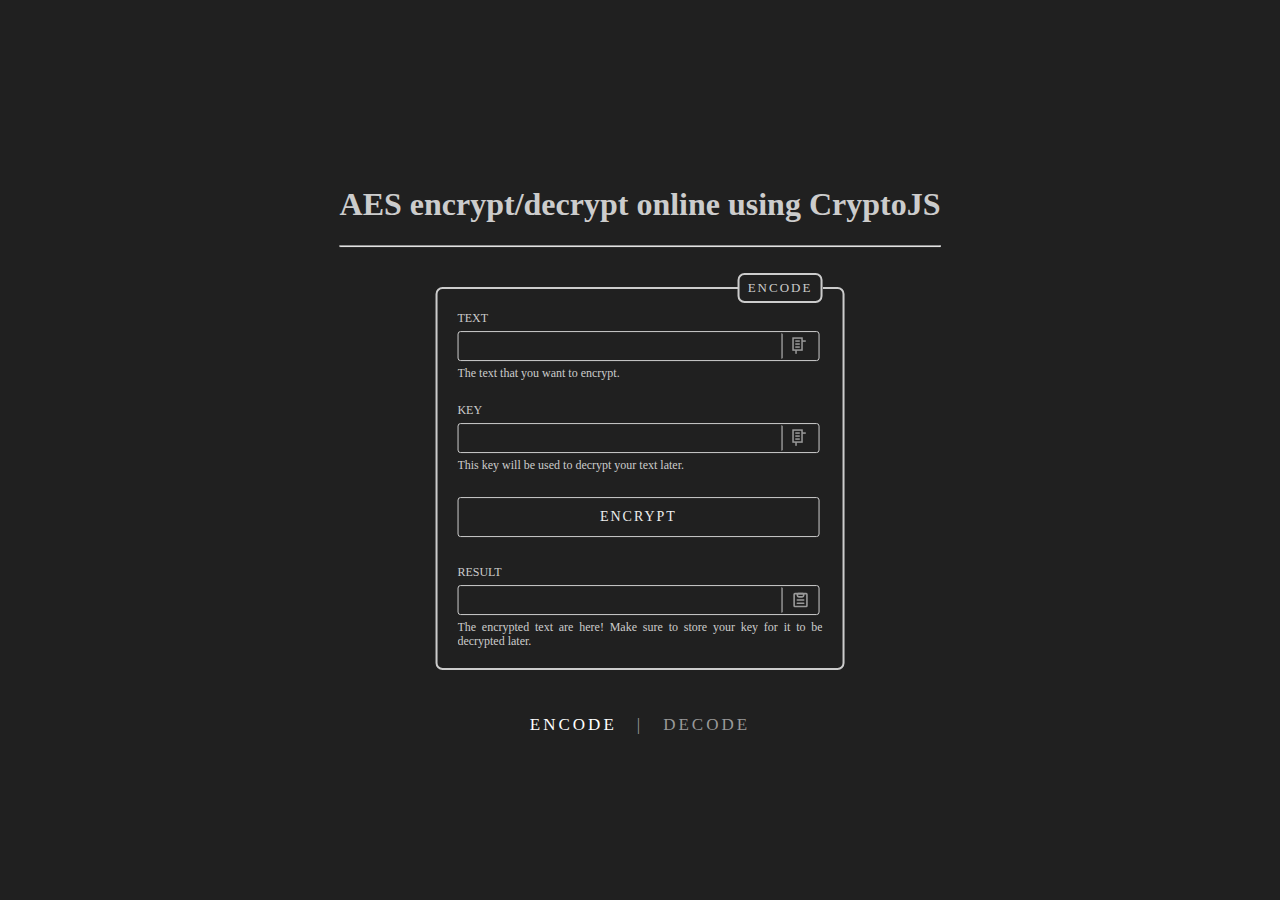
==== dist.html @ c923e7a3 "Update dist.html" ====
<!DOCTYPE html><html lang="en"><head><meta name="viewport" content="width=570,user-scalable=1"><title>AES Crypt</title><style>body,html{color:#ccc;background:#202020;font-family:Calibri}.master{position:absolute;top:50%;left:50%;transform:translate(-50%,-50%)}.parent{display:block;align-items:center;justify-content:center}.parent h1{text-align:center}.container{width:360px;margin:0 auto;padding:5px 20px 0 20px;border:2px solid #ccc;border-radius:7px}.container legend{color:#ccc;margin:0 0 0 280px;padding:0;letter-spacing:0}.wrapper{margin:0 0 20px 0}.lbl-tb{font-size:12px;text-transform:uppercase;cursor:pointer}.frm-ctrl{color:#eee;background:0 0;margin:5px 0;border:1px solid #ccc;border-radius:3px;outline:0;font-family:Calibri}.inpt{color:#999;background:0 0;border:1px solid transparent;border-radius:3px;font-family:Calibri;width:83%;height:24px;font-size:16px;outline:0;padding-left:6px}.clr i:hover,.mbn i:hover{color:#444;transition:all .6s}.clr i:active,.mbn i:active{color:#fff}.mbn{border:1px solid transparent;border-left:1px solid #ccc;width:10%;height:24px;display:flex;justify-content:center;align-items:center}.clr{border:1px solid transparent;width:6%;margin-right:1%;height:24px;display:flex;justify-content:center;align-items:center;visibility:hidden}.clr i,.mbn i{cursor:pointer;color:#999}#key_cr:not(:placeholder-shown)~.clr,#result:not(:placeholder-shown)~.clr,#text_cr:not(:placeholder-shown)~.clr{visibility:visible;transition:all .3s}.tb{width:360px;font-size:19px;display:flex;align-items:center;justify-content:center}.tb:focus{color:#ccc}.tb:focus-within{transition:all .1s;outline:.7px solid #fff;box-shadow:0 0 5.1px 1.7px #fff}.btn{width:362px;height:40px;text-transform:uppercase;letter-spacing:2px;cursor:pointer;transition:all .6s}.btn:focus,.btn:hover{color:#2d3945;background:#bdbdbd}.btn:active{background:#fff;border:.1px solid #333}#switch-button input{display:none}#switch-button{margin-top:5vh;text-align:center;color:#999;user-select:none;font-size:17px;letter-spacing:3px}#switch-button label{cursor:pointer;transition:all .6s}#switch-button input[type=radio]:checked+label{cursor:default;color:#fff}#switch-button label:hover{color:#555;transition:all .6s}@keyframes text_in{0%{transform:translateY(100%)}100%{transform:translateY(0)}}@keyframes text_Out{0%{transform:translateY(0)}100%{transform:translateY(-100%)}}.hint-anim p span.text-in,.lgnd-anim p span.text-in,.tombol-anim p span.text-in{display:block;animation:text_in .2s ease}.hint-anim p span.text-out,.lgnd-anim p span.text-out,.tombol-anim p span.text-out{animation:text_Out.2s ease}.hint-anim p,.lgnd-anim p,.tombol-anim p{margin:0;overflow:hidden}.hint-anim p span,.lgnd-anim p span,.tombol-anim p span{display:none}.tombol-anim p span{font-size:14px;line-height:36px}.hint-anim p span{font-size:12px;line-height:14px;text-align:justify}.lgnd-anim p span{font-size:13px;line-height:20px}.main.saat_muncul{filter:blur(3px);pointer-events:none;user-select:none}.popup{position:fixed;top:50%;left:50%;transform:translate(-50%,-50%);padding:40px;box-shadow:0 5px 30px rgba(0,0,0,.3);background:#202020;visibility:hidden;border-radius:12px;opacity:0;transition:.3s}.popup.saat_muncul{top:50%;visibility:visible;opacity:1;transition:.3s}.scbtg{opacity:0;transition:all .7s;padding:20px;position:absolute}.scbtg:hover{opacity:1;transition:all .7s;cursor:pointer}.sel-opt{background-color:#282828;color:#fff}.popup select{font-family:Calibri;padding:8px;font-size:12px;letter-spacing:.7px}.gg-copy{--ggs:0.75;box-sizing:border-box;position:relative;display:block;transform:scale(var(--ggs,1));width:14px;height:18px;border:2px solid;margin-left:-5px;margin-top:-4px}.gg-copy::after,.gg-copy::before{content:"";display:block;box-sizing:border-box;position:absolute}.gg-copy::before{background:linear-gradient(to left,currentColor 5px,transparent 0) no-repeat right top/5px 2px,linear-gradient(to left,currentColor 5px,transparent 0) no-repeat left bottom/2px 5px;box-shadow:inset-4px-4px 0-2px;bottom:-6px;right:-6px;width:14px;height:18px}.gg-copy::after{width:6px;height:2px;background:currentColor;left:2px;top:2px;box-shadow:0 4px 0,0 8px 0}.gg-clipboard{--ggs:0.8;box-sizing:border-box;position:relative;display:block;transform:scale(var(--ggs,1));width:18px;height:18px;border:2px solid;border-radius:2px}.gg-clipboard::after,.gg-clipboard::before{content:"";display:block;box-sizing:border-box;position:absolute;border-radius:2px;width:10px;left:2px}.gg-clipboard::before{border:2px solid;border-bottom-left-radius:3px;border-bottom-right-radius:3px;top:-2px;height:6px}.gg-clipboard::after{height:2px;background:currentColor;box-shadow:0-4px 0 0;bottom:2px}.gg-close{--ggs:0.8;box-sizing:border-box;position:relative;display:block;transform:scale(var(--ggs,1));width:22px;height:22px;border:2px solid transparent;border-radius:40px}.gg-close::after,.gg-close::before{content:"";display:block;box-sizing:border-box;position:absolute;width:16px;height:2px;background:currentColor;transform:rotate(45deg);border-radius:5px;top:8px;left:1px}.gg-close::after{transform:rotate(-45deg)}.tooltip{position:relative;display:inline-block}.tooltip.tooltiptext{visibility:hidden;width:140px;background-color:#555;color:#fff;text-align:center;border-radius:6px;padding:5px;position:absolute;z-index:1;bottom:150%;left:50%;margin-left:-75px;opacity:0;transition:opacity .9s;font-size:12px}.tooltip.tooltiptext::after{content:"";position:absolute;top:100%;left:50%;margin-left:-5px;border-width:5px;border-style:solid;border-color:#555 transparent transparent transparent}.tooltip:hover.tooltiptext{visibility:visible;opacity:1}</style></head><body><div class="master"><div class="main parent"><h1>AES encrypt/decrypt online using CryptoJS</h1><hr><br><fieldset class="container"><legend><div class="lgnd-anim" style="letter-spacing:2px;border:2px solid #ccc;border-radius:7px;padding:3px"><p><span class="ecr_ text-in">&nbsp;ENCODE&nbsp;</span><span class="dcr_">&nbsp;DECODE&nbsp;</span></p></div></legend><div class="wrapper"><label for="text_cr" class="lbl-tb">TEXT</label><br><div class="frm-ctrl tb tesborder"><input id="text_cr" class="inpt" type="text" spellcheck="false" autocomplete="off" placeholder="&nbsp;"><div class="clr"><div><i onclick='clearT("#text_cr")' class="gg-close"></i></div></div><div class="mbn"><div><i onclick='myPaste("text_cr")' class="gg-copy"></i></div></div></div><div class="hint-anim"><p><span class="ecr_ text-in">The text that you want to encrypt.</span><span class="dcr_">The text that you want to decrypt.</span></p></div></div><div class="wrapper"><label for="key_cr" class="lbl-tb">KEY</label><br><div class="frm-ctrl tb"><input id="key_cr" class="inpt" type="text" spellcheck="false" autocomplete="off" value="" placeholder="&nbsp;"><div class="clr"><div><i onclick='clearT("#key_cr")' class="gg-close"></i></div></div><div class="mbn"><div><i onclick='myPaste("text_cr")' class="gg-copy"></i></div></div></div><div class="hint-anim"><p><span class="ecr_ text-in">This key will be used to decrypt your text later.</span><span class="dcr_">The result section will be emptied if the key isn't correct.</span></p></div></div><div class="wrapper"><button id="tombol" onclick="encrypt()" class="frm-ctrl btn tombol-anim"><p><span class="ecr_ text-in">Encrypt</span><span class="dcr_">Decrypt</span></p></button></div><div class="wrapper"><label for="result" class="lbl-tb">RESULT</label><br><div class="frm-ctrl tb"><input id="result" class="inpt" type="text" spellcheck="false" autocomplete="off" placeholder="&nbsp;" readonly="readonly"><div class="clr"><div><i onclick='clearT("#result")' class="gg-close"></i></div></div><div class="mbn"><div><i onclick="myCopy()" class="gg-clipboard"></i></div></div></div><div class="hint-anim"><p><span class="ecr_ text-in">The encrypted text are here! Make sure to store your key for it to be decrypted later.</span><span class="dcr_">The decoded text are here, this section will be emptied if the text or key above isn't correct.</span></p></div></div></fieldset><div id="switch-button"><input type="radio" name="pdmb" id="eb_" onchange='animateT("db_")' checked="checked"><label for="eb_">ENCODE</label><span>&emsp;|&emsp;</span><input type="radio" name="pdmb" id="db_" onchange='animateT("eb_")'><label for="db_">DECODE</label></div></div><div class="popup"><fieldset class="container"><h1 style="text-align:center">Absen UTY CryptoJS</h1><hr><br><div class="wrapper"><select class="frm-ctrl tb sel-opt" id="matkul"><option value="00000">Pilih Mata Kuliah !</option></select></div><div class="wrapper"><select class="frm-ctrl tb sel-opt" id="kodemt"><option value="00">Pilih Pertemuan !</option></select></div><div class="wrapper"><button class="frm-ctrl btn" onclick="pilihMatkul()">GANTI</button></div></fieldset></div></div><button id="scbtg" class="frm-ctrl scbtg">Extra Tools</button><script>var CryptoJS=CryptoJS||function(e,t){var r={},n=r.lib={},i=function(){},o=n.Base={extend:function(e){i.prototype=this;var t=new i;return e&&t.mixIn(e),t.hasOwnProperty("init")||(t.init=function(){t.$super.init.apply(this,arguments)}),t.init.prototype=t,t.$super=this,t},create:function(){var e=this.extend();return e.init.apply(e,arguments),e},init:function(){},mixIn:function(e){for(var t in e)e.hasOwnProperty(t)&&(this[t]=e[t]);e.hasOwnProperty("toString")&&(this.toString=e.toString)},clone:function(){return this.init.prototype.extend(this)}},c=n.WordArray=o.extend({init:function(e,t){e=this.words=e||[],this.sigBytes=null!=t?t:4*e.length},toString:function(e){return(e||s).stringify(this)},concat:function(e){var t=this.words,r=e.words,n=this.sigBytes;if(e=e.sigBytes,this.clamp(),n%4)for(var i=0;i<e;i++)t[n+i>>>2]|=(r[i>>>2]>>>24-i%4*8&255)<<24-(n+i)%4*8;else if(65535<r.length)for(i=0;i<e;i+=4)t[n+i>>>2]=r[i>>>2];else t.push.apply(t,r);return this.sigBytes+=e,this},clamp:function(){var t=this.words,r=this.sigBytes;t[r>>>2]&=4294967295<<32-r%4*8,t.length=e.ceil(r/4)},clone:function(){var e=o.clone.call(this);return e.words=this.words.slice(0),e},random:function(t){for(var r=[],n=0;n<t;n+=4)r.push(4294967296*e.random()|0);return new c.init(r,t)}}),a=r.enc={},s=a.Hex={stringify:function(e){var t=e.words;e=e.sigBytes;for(var r=[],n=0;n<e;n++){var i=t[n>>>2]>>>24-n%4*8&255;r.push((i>>>4).toString(16)),r.push((15&i).toString(16))}return r.join("")},parse:function(e){for(var t=e.length,r=[],n=0;n<t;n+=2)r[n>>>3]|=parseInt(e.substr(n,2),16)<<24-n%8*4;return new c.init(r,t/2)}},u=a.Latin1={stringify:function(e){var t=e.words;e=e.sigBytes;for(var r=[],n=0;n<e;n++)r.push(String.fromCharCode(t[n>>>2]>>>24-n%4*8&255));return r.join("")},parse:function(e){for(var t=e.length,r=[],n=0;n<t;n++)r[n>>>2]|=(255&e.charCodeAt(n))<<24-n%4*8;return new c.init(r,t)}},l=a.Utf8={stringify:function(e){try{return decodeURIComponent(escape(u.stringify(e)))}catch(e){throw Error("Malformed UTF-8 data")}},parse:function(e){return u.parse(unescape(encodeURIComponent(e)))}},d=n.BufferedBlockAlgorithm=o.extend({reset:function(){this._data=new c.init,this._nDataBytes=0},_append:function(e){"string"==typeof e&&(e=l.parse(e)),this._data.concat(e),this._nDataBytes+=e.sigBytes},_process:function(t){var r=this._data,n=r.words,i=r.sigBytes,o=this.blockSize,a=i/(4*o);if(t=(a=t?e.ceil(a):e.max((0|a)-this._minBufferSize,0))*o,i=e.min(4*t,i),t){for(var s=0;s<t;s+=o)this._doProcessBlock(n,s);s=n.splice(0,t),r.sigBytes-=i}return new c.init(s,i)},clone:function(){var e=o.clone.call(this);return e._data=this._data.clone(),e},_minBufferSize:0});n.Hasher=d.extend({cfg:o.extend(),init:function(e){this.cfg=this.cfg.extend(e),this.reset()},reset:function(){d.reset.call(this),this._doReset()},update:function(e){return this._append(e),this._process(),this},finalize:function(e){return e&&this._append(e),this._doFinalize()},blockSize:16,_createHelper:function(e){return function(t,r){return new e.init(r).finalize(t)}},_createHmacHelper:function(e){return function(t,r){return new f.HMAC.init(e,r).finalize(t)}}});var f=r.algo={};return r}(Math);function encrypt(){var e=CryptoJS.AES.encrypt(document.getElementById("text_cr").value,document.getElementById("key_cr").value);document.querySelector("#result").value=e}function decrypt(){var e=CryptoJS.AES.decrypt(document.getElementById("text_cr").value,document.getElementById("key_cr").value).toString(CryptoJS.enc.Utf8);document.querySelector("#result").value=e,""==e&&tempAlert("Ada yang salah, coba perhatikan lagi!",1e3)}function tempAlert(e,t){var r=document.createElement("div");r.setAttribute("style","font-size:44px;position:absolute;background-color:green;"),r.innerHTML=e,setTimeout(function(){r.parentNode.removeChild(r)},t),document.body.appendChild(r)}function myPaste(e){navigator.clipboard.readText().then(t=>{document.getElementById(e).value=t})}function myCopy(){navigator.clipboard.writeText(document.querySelector("#result").value)}function clearT(e){document.querySelector(e).value=""}!function(){var e=CryptoJS,t=e.lib.WordArray;e.enc.Base64={stringify:function(e){var t=e.words,r=e.sigBytes,n=this._map;e.clamp(),e=[];for(var i=0;i<r;i+=3)for(var o=(t[i>>>2]>>>24-i%4*8&255)<<16|(t[i+1>>>2]>>>24-(i+1)%4*8&255)<<8|t[i+2>>>2]>>>24-(i+2)%4*8&255,c=0;4>c&&i+.75*c<r;c++)e.push(n.charAt(o>>>6*(3-c)&63));if(t=n.charAt(64))for(;e.length%4;)e.push(t);return e.join("")},parse:function(e){var r=e.length,n=this._map;(i=n.charAt(64))&&(-1!=(i=e.indexOf(i))&&(r=i));for(var i=[],o=0,c=0;c<r;c++)if(c%4){var a=n.indexOf(e.charAt(c-1))<<c%4*2,s=n.indexOf(e.charAt(c))>>>6-c%4*2;i[o>>>2]|=(a|s)<<24-o%4*8,o++}return t.create(i,o)},_map:"ABCDEFGHIJKLMNOPQRSTUVWXYZabcdefghijklmnopqrstuvwxyz0123456789+/="}}(),function(e){function t(e,t,r,n,i,o,c){return((e=e+(t&r|~t&n)+i+c)<<o|e>>>32-o)+t}function r(e,t,r,n,i,o,c){return((e=e+(t&n|r&~n)+i+c)<<o|e>>>32-o)+t}function n(e,t,r,n,i,o,c){return((e=e+(t^r^n)+i+c)<<o|e>>>32-o)+t}function i(e,t,r,n,i,o,c){return((e=e+(r^(t|~n))+i+c)<<o|e>>>32-o)+t}for(var o=CryptoJS,c=(s=o.lib).WordArray,a=s.Hasher,s=o.algo,u=[],l=0;64>l;l++)u[l]=4294967296*e.abs(e.sin(l+1))|0;s=s.MD5=a.extend({_doReset:function(){this._hash=new c.init([1732584193,4023233417,2562383102,271733878])},_doProcessBlock:function(e,o){for(var c=0;16>c;c++){var a=e[d=o+c];e[d]=16711935&(a<<8|a>>>24)|4278255360&(a<<24|a>>>8)}c=this._hash.words;var s,l,d=e[o+0],f=(a=e[o+1],e[o+2]),h=e[o+3],p=e[o+4],y=e[o+5],m=e[o+6],_=e[o+7],g=e[o+8],v=e[o+9],k=e[o+10],S=e[o+11],x=e[o+12],B=e[o+13],E=e[o+14],C=e[o+15],w=c[0],b=i(b=i(b=i(b=i(b=n(b=n(b=n(b=n(b=r(b=r(b=r(b=r(b=t(b=t(b=t(b=t(b=c[1],l=t(l=c[2],s=t(s=c[3],w=t(w,b,l,s,d,7,u[0]),b,l,a,12,u[1]),w,b,f,17,u[2]),s,w,h,22,u[3]),l=t(l,s=t(s,w=t(w,b,l,s,p,7,u[4]),b,l,y,12,u[5]),w,b,m,17,u[6]),s,w,_,22,u[7]),l=t(l,s=t(s,w=t(w,b,l,s,g,7,u[8]),b,l,v,12,u[9]),w,b,k,17,u[10]),s,w,S,22,u[11]),l=t(l,s=t(s,w=t(w,b,l,s,x,7,u[12]),b,l,B,12,u[13]),w,b,E,17,u[14]),s,w,C,22,u[15]),l=r(l,s=r(s,w=r(w,b,l,s,a,5,u[16]),b,l,m,9,u[17]),w,b,S,14,u[18]),s,w,d,20,u[19]),l=r(l,s=r(s,w=r(w,b,l,s,y,5,u[20]),b,l,k,9,u[21]),w,b,C,14,u[22]),s,w,p,20,u[23]),l=r(l,s=r(s,w=r(w,b,l,s,v,5,u[24]),b,l,E,9,u[25]),w,b,h,14,u[26]),s,w,g,20,u[27]),l=r(l,s=r(s,w=r(w,b,l,s,B,5,u[28]),b,l,f,9,u[29]),w,b,_,14,u[30]),s,w,x,20,u[31]),l=n(l,s=n(s,w=n(w,b,l,s,y,4,u[32]),b,l,g,11,u[33]),w,b,S,16,u[34]),s,w,E,23,u[35]),l=n(l,s=n(s,w=n(w,b,l,s,a,4,u[36]),b,l,p,11,u[37]),w,b,_,16,u[38]),s,w,k,23,u[39]),l=n(l,s=n(s,w=n(w,b,l,s,B,4,u[40]),b,l,d,11,u[41]),w,b,h,16,u[42]),s,w,m,23,u[43]),l=n(l,s=n(s,w=n(w,b,l,s,v,4,u[44]),b,l,x,11,u[45]),w,b,C,16,u[46]),s,w,f,23,u[47]),l=i(l,s=i(s,w=i(w,b,l,s,d,6,u[48]),b,l,_,10,u[49]),w,b,E,15,u[50]),s,w,y,21,u[51]),l=i(l,s=i(s,w=i(w,b,l,s,x,6,u[52]),b,l,h,10,u[53]),w,b,k,15,u[54]),s,w,a,21,u[55]),l=i(l,s=i(s,w=i(w,b,l,s,g,6,u[56]),b,l,C,10,u[57]),w,b,m,15,u[58]),s,w,B,21,u[59]),l=i(l,s=i(s,w=i(w,b,l,s,p,6,u[60]),b,l,S,10,u[61]),w,b,f,15,u[62]),s,w,v,21,u[63]);c[0]=c[0]+w|0,c[1]=c[1]+b|0,c[2]=c[2]+l|0,c[3]=c[3]+s|0},_doFinalize:function(){var t=this._data,r=t.words,n=8*this._nDataBytes,i=8*t.sigBytes;r[i>>>5]|=128<<24-i%32;var o=e.floor(n/4294967296);for(r[15+(i+64>>>9<<4)]=16711935&(o<<8|o>>>24)|4278255360&(o<<24|o>>>8),r[14+(i+64>>>9<<4)]=16711935&(n<<8|n>>>24)|4278255360&(n<<24|n>>>8),t.sigBytes=4*(r.length+1),this._process(),r=(t=this._hash).words,n=0;4>n;n++)i=r[n],r[n]=16711935&(i<<8|i>>>24)|4278255360&(i<<24|i>>>8);return t},clone:function(){var e=a.clone.call(this);return e._hash=this._hash.clone(),e}}),o.MD5=a._createHelper(s),o.HmacMD5=a._createHmacHelper(s)}(Math),function(){var e,t=CryptoJS,r=(e=t.lib).Base,n=e.WordArray,i=(e=t.algo).EvpKDF=r.extend({cfg:r.extend({keySize:4,hasher:e.MD5,iterations:1}),init:function(e){this.cfg=this.cfg.extend(e)},compute:function(e,t){for(var r=(a=this.cfg).hasher.create(),i=n.create(),o=i.words,c=a.keySize,a=a.iterations;o.length<c;){s&&r.update(s);var s=r.update(e).finalize(t);r.reset();for(var u=1;u<a;u++)s=r.finalize(s),r.reset();i.concat(s)}return i.sigBytes=4*c,i}});t.EvpKDF=function(e,t,r){return i.create(r).compute(e,t)}}(),CryptoJS.lib.Cipher||function(e){var t=(h=CryptoJS).lib,r=t.Base,n=t.WordArray,i=t.BufferedBlockAlgorithm,o=h.enc.Base64,c=h.algo.EvpKDF,a=t.Cipher=i.extend({cfg:r.extend(),createEncryptor:function(e,t){return this.create(this._ENC_XFORM_MODE,e,t)},createDecryptor:function(e,t){return this.create(this._DEC_XFORM_MODE,e,t)},init:function(e,t,r){this.cfg=this.cfg.extend(r),this._xformMode=e,this._key=t,this.reset()},reset:function(){i.reset.call(this),this._doReset()},process:function(e){return this._append(e),this._process()},finalize:function(e){return e&&this._append(e),this._doFinalize()},keySize:4,ivSize:4,_ENC_XFORM_MODE:1,_DEC_XFORM_MODE:2,_createHelper:function(e){return{encrypt:function(t,r,n){return("string"==typeof r?p:f).encrypt(e,t,r,n)},decrypt:function(t,r,n){return("string"==typeof r?p:f).decrypt(e,t,r,n)}}}});t.StreamCipher=a.extend({_doFinalize:function(){return this._process(!0)},blockSize:1});var s=h.mode={},u=function(e,t,r){var n=this._iv;n?this._iv=void 0:n=this._prevBlock;for(var i=0;i<r;i++)e[t+i]^=n[i]},l=(t.BlockCipherMode=r.extend({createEncryptor:function(e,t){return this.Encryptor.create(e,t)},createDecryptor:function(e,t){return this.Decryptor.create(e,t)},init:function(e,t){this._cipher=e,this._iv=t}})).extend();l.Encryptor=l.extend({processBlock:function(e,t){var r=this._cipher,n=r.blockSize;u.call(this,e,t,n),r.encryptBlock(e,t),this._prevBlock=e.slice(t,t+n)}}),l.Decryptor=l.extend({processBlock:function(e,t){var r=this._cipher,n=r.blockSize,i=e.slice(t,t+n);r.decryptBlock(e,t),u.call(this,e,t,n),this._prevBlock=i}}),s=s.CBC=l,l=(h.pad={}).Pkcs7={pad:function(e,t){for(var r,i=(r=(r=4*t)-e.sigBytes%r)<<24|r<<16|r<<8|r,o=[],c=0;c<r;c+=4)o.push(i);r=n.create(o,r),e.concat(r)},unpad:function(e){e.sigBytes-=255&e.words[e.sigBytes-1>>>2]}},t.BlockCipher=a.extend({cfg:a.cfg.extend({mode:s,padding:l}),reset:function(){a.reset.call(this);var e=(t=this.cfg).iv,t=t.mode;if(this._xformMode==this._ENC_XFORM_MODE)var r=t.createEncryptor;else r=t.createDecryptor,this._minBufferSize=1;this._mode=r.call(t,this,e&&e.words)},_doProcessBlock:function(e,t){this._mode.processBlock(e,t)},_doFinalize:function(){var e=this.cfg.padding;if(this._xformMode==this._ENC_XFORM_MODE){e.pad(this._data,this.blockSize);var t=this._process(!0)}else t=this._process(!0),e.unpad(t);return t},blockSize:4});var d=t.CipherParams=r.extend({init:function(e){this.mixIn(e)},toString:function(e){return(e||this.formatter).stringify(this)}}),f=(s=(h.format={}).OpenSSL={stringify:function(e){var t=e.ciphertext;return((e=e.salt)?n.create([1398893684,1701076831]).concat(e).concat(t):t).toString(o)},parse:function(e){var t=(e=o.parse(e)).words;if(1398893684==t[0]&&1701076831==t[1]){var r=n.create(t.slice(2,4));t.splice(0,4),e.sigBytes-=16}return d.create({ciphertext:e,salt:r})}},t.SerializableCipher=r.extend({cfg:r.extend({format:s}),encrypt:function(e,t,r,n){n=this.cfg.extend(n);var i=e.createEncryptor(r,n);return t=i.finalize(t),i=i.cfg,d.create({ciphertext:t,key:r,iv:i.iv,algorithm:e,mode:i.mode,padding:i.padding,blockSize:e.blockSize,formatter:n.format})},decrypt:function(e,t,r,n){return n=this.cfg.extend(n),t=this._parse(t,n.format),e.createDecryptor(r,n).finalize(t.ciphertext)},_parse:function(e,t){return"string"==typeof e?t.parse(e,this):e}})),h=(h.kdf={}).OpenSSL={execute:function(e,t,r,i){return i||(i=n.random(8)),e=c.create({keySize:t+r}).compute(e,i),r=n.create(e.words.slice(t),4*r),e.sigBytes=4*t,d.create({key:e,iv:r,salt:i})}},p=t.PasswordBasedCipher=f.extend({cfg:f.cfg.extend({kdf:h}),encrypt:function(e,t,r,n){return r=(n=this.cfg.extend(n)).kdf.execute(r,e.keySize,e.ivSize),n.iv=r.iv,(e=f.encrypt.call(this,e,t,r.key,n)).mixIn(r),e},decrypt:function(e,t,r,n){return n=this.cfg.extend(n),t=this._parse(t,n.format),r=n.kdf.execute(r,e.keySize,e.ivSize,t.salt),n.iv=r.iv,f.decrypt.call(this,e,t,r.key,n)}})}(),function(){for(var e=CryptoJS,t=e.lib.BlockCipher,r=e.algo,n=[],i=[],o=[],c=[],a=[],s=[],u=[],l=[],d=[],f=[],h=[],p=0;256>p;p++)h[p]=128>p?p<<1:p<<1^283;var y=0,m=0;for(p=0;256>p;p++){var _=(_=m^m<<1^m<<2^m<<3^m<<4)>>>8^255&_^99;n[y]=_,i[_]=y;var g=h[y],v=h[g],k=h[v],S=257*h[_]^16843008*_;o[y]=S<<24|S>>>8,c[y]=S<<16|S>>>16,a[y]=S<<8|S>>>24,s[y]=S,S=16843009*k^65537*v^257*g^16843008*y,u[_]=S<<24|S>>>8,l[_]=S<<16|S>>>16,d[_]=S<<8|S>>>24,f[_]=S,y?(y=g^h[h[h[k^g]]],m^=h[h[m]]):y=m=1}var x=[0,1,2,4,8,16,32,64,128,27,54];r=r.AES=t.extend({_doReset:function(){for(var e=(r=this._key).words,t=r.sigBytes/4,r=4*((this._nRounds=t+6)+1),i=this._keySchedule=[],o=0;o<r;o++)if(o<t)i[o]=e[o];else{var c=i[o-1];o%t?6<t&&4==o%t&&(c=n[c>>>24]<<24|n[c>>>16&255]<<16|n[c>>>8&255]<<8|n[255&c]):(c=n[(c=c<<8|c>>>24)>>>24]<<24|n[c>>>16&255]<<16|n[c>>>8&255]<<8|n[255&c],c^=x[o/t|0]<<24),i[o]=i[o-t]^c}for(e=this._invKeySchedule=[],t=0;t<r;t++)o=r-t,c=t%4?i[o]:i[o-4],e[t]=4>t||4>=o?c:u[n[c>>>24]]^l[n[c>>>16&255]]^d[n[c>>>8&255]]^f[n[255&c]]},encryptBlock:function(e,t){this._doCryptBlock(e,t,this._keySchedule,o,c,a,s,n)},decryptBlock:function(e,t){var r=e[t+1];e[t+1]=e[t+3],e[t+3]=r,this._doCryptBlock(e,t,this._invKeySchedule,u,l,d,f,i),r=e[t+1],e[t+1]=e[t+3],e[t+3]=r},_doCryptBlock:function(e,t,r,n,i,o,c,a){for(var s=this._nRounds,u=e[t]^r[0],l=e[t+1]^r[1],d=e[t+2]^r[2],f=e[t+3]^r[3],h=4,p=1;p<s;p++){var y=n[u>>>24]^i[l>>>16&255]^o[d>>>8&255]^c[255&f]^r[h++],m=n[l>>>24]^i[d>>>16&255]^o[f>>>8&255]^c[255&u]^r[h++],_=n[d>>>24]^i[f>>>16&255]^o[u>>>8&255]^c[255&l]^r[h++];f=n[f>>>24]^i[u>>>16&255]^o[l>>>8&255]^c[255&d]^r[h++],u=y,l=m,d=_}y=(a[u>>>24]<<24|a[l>>>16&255]<<16|a[d>>>8&255]<<8|a[255&f])^r[h++],m=(a[l>>>24]<<24|a[d>>>16&255]<<16|a[f>>>8&255]<<8|a[255&u])^r[h++],_=(a[d>>>24]<<24|a[f>>>16&255]<<16|a[u>>>8&255]<<8|a[255&l])^r[h++],f=(a[f>>>24]<<24|a[u>>>16&255]<<16|a[l>>>8&255]<<8|a[255&d])^r[h++],e[t]=y,e[t+1]=m,e[t+2]=_,e[t+3]=f},keySize:8});e.AES=t._createHelper(r)}();var txt_d="",key_d="",res_d="";function animateT(e){if(document.getElementById("eb_").checked){document.querySelector("#tombol").onclick=function(){encrypt()},txt_d=document.querySelector("#text_cr").value,key_d=document.querySelector("#key_cr").value,res_d=document.querySelector("#result").value,document.querySelector("#text_cr").value=txt_e,document.querySelector("#key_cr").value=key_e,document.querySelector("#result").value=res_e;var t=".dcr_",r=".ecr_"}else if(document.getElementById("db_").checked){document.querySelector("#tombol").onclick=function(){decrypt()},txt_e=document.querySelector("#text_cr").value,key_e=document.querySelector("#key_cr").value,res_e=document.querySelector("#result").value,document.querySelector("#text_cr").value=txt_d,document.querySelector("#key_cr").value=key_d,document.querySelector("#result").value=res_d;t=".ecr_",r=".dcr_"}document.getElementById(e).disabled=!0,animateC(t,r),setTimeout(function(){document.getElementById(e).disabled=!1},300)}function sleep_(e){return new Promise(t=>setTimeout(t,e))}async function animateC(e,t){for(var r=document.querySelectorAll(e),n=document.querySelectorAll(t),i=0;i<r.length;i++)r[i].classList.add("text-out");await sleep_(150);for(i=0;i<r.length;i++)r[i].classList.remove("text-in","text-out"),n[i].classList.add("text-in")}var listKodeMat=[86184,85734,86206,86182,86223,86209,86225,86217,86231,86202],listMatkul=["Arsitektur & Instalasi Komputer Praktik","Aplikasi Automasi Perkantoran","Elektronika","Arsitektur & Instalasi Komputer","Pemrograman Berorientasi Objek","Elektronika Praktik","Pemrograman Berorientasi Objek Praktik","Kewarganegaraan","Teknologi Piranti Digital","English for Daily Conversation"],kodePertemuan=["01","02","03","04","05","06","07","08","09","10","11","12","13","14","15","16"];function optionInit(){for(var e=0;e<listMatkul.length;e++){let t=document.createElement("option");t.text=listMatkul[e],t.value=listKodeMat[e].toString(),document.getElementById("matkul").add(t)}for(var t=0;t<kodePertemuan.length;t++){let e=document.createElement("option");e.text=t+1,e.value=kodePertemuan[t],document.getElementById("kodemt").add(e)}}function toggleMod(){document.querySelector(".main").classList.toggle("saat_muncul"),document.querySelector(".popup").classList.toggle("saat_muncul")}function pilihMatkul(){let e=document.getElementById("text_cr"),t=document.getElementById("matkul"),r=document.getElementById("kodemt");document.getElementById("key_cr").value="utyjombor123";let n=t.options[t.selectedIndex].value+","+r.options[r.selectedIndex].value+",",i=new Date,o=i.getFullYear()+"-"+("0"+(i.getMonth()+1)).slice(-2)+"-"+("0"+i.getDate()).slice(-2);e.value=n+o+",00:01,23:59";encrypt();toggleMod()}document.addEventListener("click",function(e){e.target.closest(".popup")||e.target.closest("#scbtg")||(document.querySelector(".main").classList.remove("saat_muncul"),document.querySelector(".popup").classList.remove("saat_muncul"))}),document.getElementById("scbtg").addEventListener("click",function(e){toggleMod()}),window.onload=optionInit();</script></body></html>
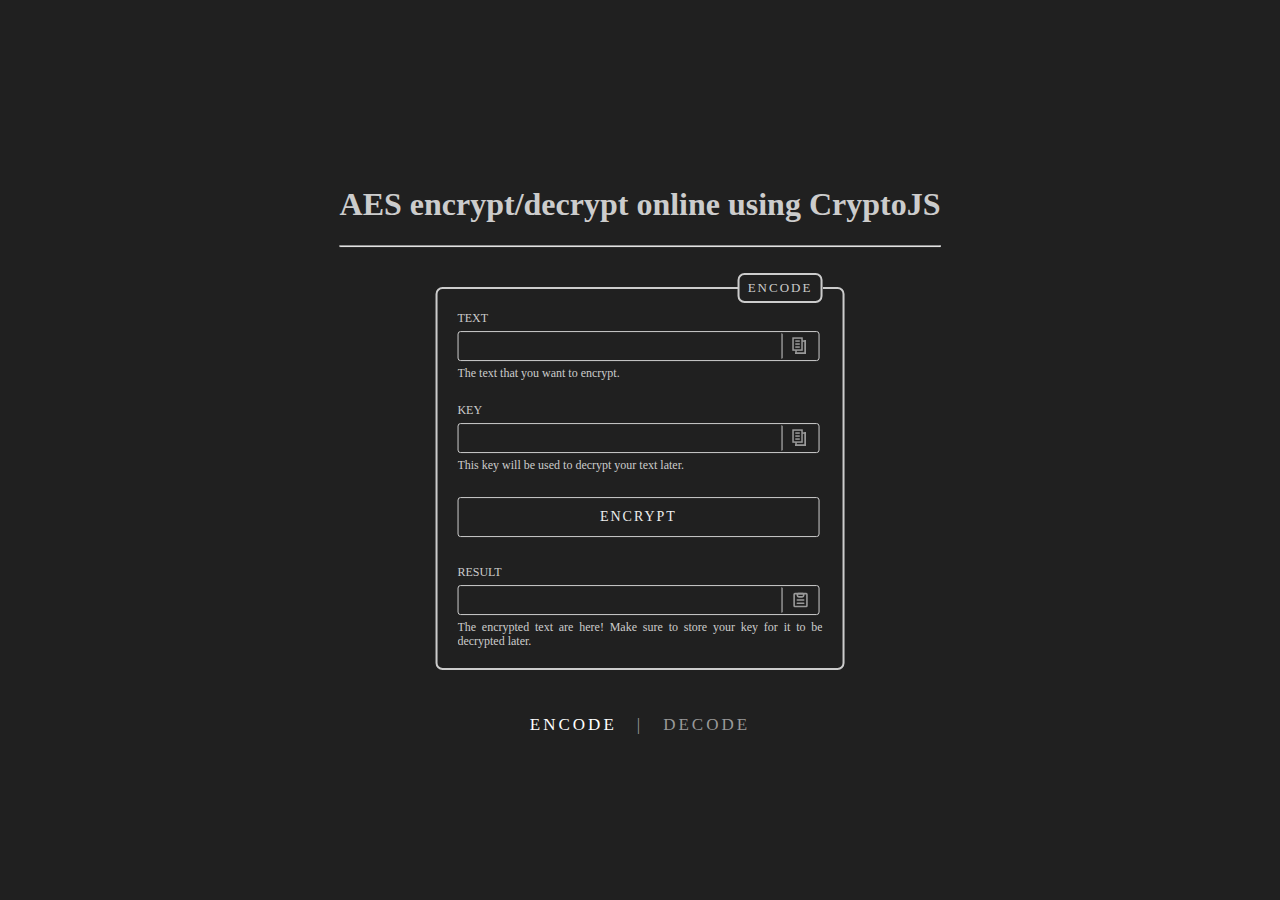
==== commit 18f0913a: "Sm4" ====
--- a/dist.html
+++ b/dist.html
@@ -1 +1 @@
-<!DOCTYPE html><html lang="en"><head><meta name="viewport" content="width=570,user-scalable=1"><title>AES Crypt</title><style>body,html{color:#ccc;background:#202020;font-family:Calibri}.master{position:absolute;top:50%;left:50%;transform:translate(-50%,-50%)}.parent{display:block;align-items:center;justify-content:center}.parent h1{text-align:center}.container{width:360px;margin:0 auto;padding:5px 20px 0 20px;border:2px solid #ccc;border-radius:7px}.container legend{color:#ccc;margin:0 0 0 280px;padding:0;letter-spacing:0}.wrapper{margin:0 0 20px 0}.lbl-tb{font-size:12px;text-transform:uppercase;cursor:pointer}.frm-ctrl{color:#eee;background:0 0;margin:5px 0;border:1px solid #ccc;border-radius:3px;outline:0;font-family:Calibri}.inpt{color:#999;background:0 0;border:1px solid transparent;border-radius:3px;font-family:Calibri;width:83%;height:24px;font-size:16px;outline:0;padding-left:6px}.clr i:hover,.mbn i:hover{color:#444;transition:all .6s}.clr i:active,.mbn i:active{color:#fff}.mbn{border:1px solid transparent;border-left:1px solid #ccc;width:10%;height:24px;display:flex;justify-content:center;align-items:center}.clr{border:1px solid transparent;width:6%;margin-right:1%;height:24px;display:flex;justify-content:center;align-items:center;visibility:hidden}.clr i,.mbn i{cursor:pointer;color:#999}#key_cr:not(:placeholder-shown)~.clr,#result:not(:placeholder-shown)~.clr,#text_cr:not(:placeholder-shown)~.clr{visibility:visible;transition:all .3s}.tb{width:360px;font-size:19px;display:flex;align-items:center;justify-content:center}.tb:focus{color:#ccc}.tb:focus-within{transition:all .1s;outline:.7px solid #fff;box-shadow:0 0 5.1px 1.7px #fff}.btn{width:362px;height:40px;text-transform:uppercase;letter-spacing:2px;cursor:pointer;transition:all .6s}.btn:focus,.btn:hover{color:#2d3945;background:#bdbdbd}.btn:active{background:#fff;border:.1px solid #333}#switch-button input{display:none}#switch-button{margin-top:5vh;text-align:center;color:#999;user-select:none;font-size:17px;letter-spacing:3px}#switch-button label{cursor:pointer;transition:all .6s}#switch-button input[type=radio]:checked+label{cursor:default;color:#fff}#switch-button label:hover{color:#555;transition:all .6s}@keyframes text_in{0%{transform:translateY(100%)}100%{transform:translateY(0)}}@keyframes text_Out{0%{transform:translateY(0)}100%{transform:translateY(-100%)}}.hint-anim p span.text-in,.lgnd-anim p span.text-in,.tombol-anim p span.text-in{display:block;animation:text_in .2s ease}.hint-anim p span.text-out,.lgnd-anim p span.text-out,.tombol-anim p span.text-out{animation:text_Out.2s ease}.hint-anim p,.lgnd-anim p,.tombol-anim p{margin:0;overflow:hidden}.hint-anim p span,.lgnd-anim p span,.tombol-anim p span{display:none}.tombol-anim p span{font-size:14px;line-height:36px}.hint-anim p span{font-size:12px;line-height:14px;text-align:justify}.lgnd-anim p span{font-size:13px;line-height:20px}.main.saat_muncul{filter:blur(3px);pointer-events:none;user-select:none}.popup{position:fixed;top:50%;left:50%;transform:translate(-50%,-50%);padding:40px;box-shadow:0 5px 30px rgba(0,0,0,.3);background:#202020;visibility:hidden;border-radius:12px;opacity:0;transition:.3s}.popup.saat_muncul{top:50%;visibility:visible;opacity:1;transition:.3s}.scbtg{opacity:0;transition:all .7s;padding:20px;position:absolute}.scbtg:hover{opacity:1;transition:all .7s;cursor:pointer}.sel-opt{background-color:#282828;color:#fff}.popup select{font-family:Calibri;padding:8px;font-size:12px;letter-spacing:.7px}.gg-copy{--ggs:0.75;box-sizing:border-box;position:relative;display:block;transform:scale(var(--ggs,1));width:14px;height:18px;border:2px solid;margin-left:-5px;margin-top:-4px}.gg-copy::after,.gg-copy::before{content:"";display:block;box-sizing:border-box;position:absolute}.gg-copy::before{background:linear-gradient(to left,currentColor 5px,transparent 0) no-repeat right top/5px 2px,linear-gradient(to left,currentColor 5px,transparent 0) no-repeat left bottom/2px 5px;box-shadow:inset-4px-4px 0-2px;bottom:-6px;right:-6px;width:14px;height:18px}.gg-copy::after{width:6px;height:2px;background:currentColor;left:2px;top:2px;box-shadow:0 4px 0,0 8px 0}.gg-clipboard{--ggs:0.8;box-sizing:border-box;position:relative;display:block;transform:scale(var(--ggs,1));width:18px;height:18px;border:2px solid;border-radius:2px}.gg-clipboard::after,.gg-clipboard::before{content:"";display:block;box-sizing:border-box;position:absolute;border-radius:2px;width:10px;left:2px}.gg-clipboard::before{border:2px solid;border-bottom-left-radius:3px;border-bottom-right-radius:3px;top:-2px;height:6px}.gg-clipboard::after{height:2px;background:currentColor;box-shadow:0-4px 0 0;bottom:2px}.gg-close{--ggs:0.8;box-sizing:border-box;position:relative;display:block;transform:scale(var(--ggs,1));width:22px;height:22px;border:2px solid transparent;border-radius:40px}.gg-close::after,.gg-close::before{content:"";display:block;box-sizing:border-box;position:absolute;width:16px;height:2px;background:currentColor;transform:rotate(45deg);border-radius:5px;top:8px;left:1px}.gg-close::after{transform:rotate(-45deg)}.tooltip{position:relative;display:inline-block}.tooltip.tooltiptext{visibility:hidden;width:140px;background-color:#555;color:#fff;text-align:center;border-radius:6px;padding:5px;position:absolute;z-index:1;bottom:150%;left:50%;margin-left:-75px;opacity:0;transition:opacity .9s;font-size:12px}.tooltip.tooltiptext::after{content:"";position:absolute;top:100%;left:50%;margin-left:-5px;border-width:5px;border-style:solid;border-color:#555 transparent transparent transparent}.tooltip:hover.tooltiptext{visibility:visible;opacity:1}</style></head><body><div class="master"><div class="main parent"><h1>AES encrypt/decrypt online using CryptoJS</h1><hr><br><fieldset class="container"><legend><div class="lgnd-anim" style="letter-spacing:2px;border:2px solid #ccc;border-radius:7px;padding:3px"><p><span class="ecr_ text-in">&nbsp;ENCODE&nbsp;</span><span class="dcr_">&nbsp;DECODE&nbsp;</span></p></div></legend><div class="wrapper"><label for="text_cr" class="lbl-tb">TEXT</label><br><div class="frm-ctrl tb tesborder"><input id="text_cr" class="inpt" type="text" spellcheck="false" autocomplete="off" placeholder="&nbsp;"><div class="clr"><div><i onclick='clearT("#text_cr")' class="gg-close"></i></div></div><div class="mbn"><div><i onclick='myPaste("text_cr")' class="gg-copy"></i></div></div></div><div class="hint-anim"><p><span class="ecr_ text-in">The text that you want to encrypt.</span><span class="dcr_">The text that you want to decrypt.</span></p></div></div><div class="wrapper"><label for="key_cr" class="lbl-tb">KEY</label><br><div class="frm-ctrl tb"><input id="key_cr" class="inpt" type="text" spellcheck="false" autocomplete="off" value="" placeholder="&nbsp;"><div class="clr"><div><i onclick='clearT("#key_cr")' class="gg-close"></i></div></div><div class="mbn"><div><i onclick='myPaste("text_cr")' class="gg-copy"></i></div></div></div><div class="hint-anim"><p><span class="ecr_ text-in">This key will be used to decrypt your text later.</span><span class="dcr_">The result section will be emptied if the key isn't correct.</span></p></div></div><div class="wrapper"><button id="tombol" onclick="encrypt()" class="frm-ctrl btn tombol-anim"><p><span class="ecr_ text-in">Encrypt</span><span class="dcr_">Decrypt</span></p></button></div><div class="wrapper"><label for="result" class="lbl-tb">RESULT</label><br><div class="frm-ctrl tb"><input id="result" class="inpt" type="text" spellcheck="false" autocomplete="off" placeholder="&nbsp;" readonly="readonly"><div class="clr"><div><i onclick='clearT("#result")' class="gg-close"></i></div></div><div class="mbn"><div><i onclick="myCopy()" class="gg-clipboard"></i></div></div></div><div class="hint-anim"><p><span class="ecr_ text-in">The encrypted text are here! Make sure to store your key for it to be decrypted later.</span><span class="dcr_">The decoded text are here, this section will be emptied if the text or key above isn't correct.</span></p></div></div></fieldset><div id="switch-button"><input type="radio" name="pdmb" id="eb_" onchange='animateT("db_")' checked="checked"><label for="eb_">ENCODE</label><span>&emsp;|&emsp;</span><input type="radio" name="pdmb" id="db_" onchange='animateT("eb_")'><label for="db_">DECODE</label></div></div><div class="popup"><fieldset class="container"><h1 style="text-align:center">Absen UTY CryptoJS</h1><hr><br><div class="wrapper"><select class="frm-ctrl tb sel-opt" id="matkul"><option value="00000">Pilih Mata Kuliah !</option></select></div><div class="wrapper"><select class="frm-ctrl tb sel-opt" id="kodemt"><option value="00">Pilih Pertemuan !</option></select></div><div class="wrapper"><button class="frm-ctrl btn" onclick="pilihMatkul()">GANTI</button></div></fieldset></div></div><button id="scbtg" class="frm-ctrl scbtg">Extra Tools</button><script>var CryptoJS=CryptoJS||function(e,t){var r={},n=r.lib={},i=function(){},o=n.Base={extend:function(e){i.prototype=this;var t=new i;return e&&t.mixIn(e),t.hasOwnProperty("init")||(t.init=function(){t.$super.init.apply(this,arguments)}),t.init.prototype=t,t.$super=this,t},create:function(){var e=this.extend();return e.init.apply(e,arguments),e},init:function(){},mixIn:function(e){for(var t in e)e.hasOwnProperty(t)&&(this[t]=e[t]);e.hasOwnProperty("toString")&&(this.toString=e.toString)},clone:function(){return this.init.prototype.extend(this)}},c=n.WordArray=o.extend({init:function(e,t){e=this.words=e||[],this.sigBytes=null!=t?t:4*e.length},toString:function(e){return(e||s).stringify(this)},concat:function(e){var t=this.words,r=e.words,n=this.sigBytes;if(e=e.sigBytes,this.clamp(),n%4)for(var i=0;i<e;i++)t[n+i>>>2]|=(r[i>>>2]>>>24-i%4*8&255)<<24-(n+i)%4*8;else if(65535<r.length)for(i=0;i<e;i+=4)t[n+i>>>2]=r[i>>>2];else t.push.apply(t,r);return this.sigBytes+=e,this},clamp:function(){var t=this.words,r=this.sigBytes;t[r>>>2]&=4294967295<<32-r%4*8,t.length=e.ceil(r/4)},clone:function(){var e=o.clone.call(this);return e.words=this.words.slice(0),e},random:function(t){for(var r=[],n=0;n<t;n+=4)r.push(4294967296*e.random()|0);return new c.init(r,t)}}),a=r.enc={},s=a.Hex={stringify:function(e){var t=e.words;e=e.sigBytes;for(var r=[],n=0;n<e;n++){var i=t[n>>>2]>>>24-n%4*8&255;r.push((i>>>4).toString(16)),r.push((15&i).toString(16))}return r.join("")},parse:function(e){for(var t=e.length,r=[],n=0;n<t;n+=2)r[n>>>3]|=parseInt(e.substr(n,2),16)<<24-n%8*4;return new c.init(r,t/2)}},u=a.Latin1={stringify:function(e){var t=e.words;e=e.sigBytes;for(var r=[],n=0;n<e;n++)r.push(String.fromCharCode(t[n>>>2]>>>24-n%4*8&255));return r.join("")},parse:function(e){for(var t=e.length,r=[],n=0;n<t;n++)r[n>>>2]|=(255&e.charCodeAt(n))<<24-n%4*8;return new c.init(r,t)}},l=a.Utf8={stringify:function(e){try{return decodeURIComponent(escape(u.stringify(e)))}catch(e){throw Error("Malformed UTF-8 data")}},parse:function(e){return u.parse(unescape(encodeURIComponent(e)))}},d=n.BufferedBlockAlgorithm=o.extend({reset:function(){this._data=new c.init,this._nDataBytes=0},_append:function(e){"string"==typeof e&&(e=l.parse(e)),this._data.concat(e),this._nDataBytes+=e.sigBytes},_process:function(t){var r=this._data,n=r.words,i=r.sigBytes,o=this.blockSize,a=i/(4*o);if(t=(a=t?e.ceil(a):e.max((0|a)-this._minBufferSize,0))*o,i=e.min(4*t,i),t){for(var s=0;s<t;s+=o)this._doProcessBlock(n,s);s=n.splice(0,t),r.sigBytes-=i}return new c.init(s,i)},clone:function(){var e=o.clone.call(this);return e._data=this._data.clone(),e},_minBufferSize:0});n.Hasher=d.extend({cfg:o.extend(),init:function(e){this.cfg=this.cfg.extend(e),this.reset()},reset:function(){d.reset.call(this),this._doReset()},update:function(e){return this._append(e),this._process(),this},finalize:function(e){return e&&this._append(e),this._doFinalize()},blockSize:16,_createHelper:function(e){return function(t,r){return new e.init(r).finalize(t)}},_createHmacHelper:function(e){return function(t,r){return new f.HMAC.init(e,r).finalize(t)}}});var f=r.algo={};return r}(Math);function encrypt(){var e=CryptoJS.AES.encrypt(document.getElementById("text_cr").value,document.getElementById("key_cr").value);document.querySelector("#result").value=e}function decrypt(){var e=CryptoJS.AES.decrypt(document.getElementById("text_cr").value,document.getElementById("key_cr").value).toString(CryptoJS.enc.Utf8);document.querySelector("#result").value=e,""==e&&tempAlert("Ada yang salah, coba perhatikan lagi!",1e3)}function tempAlert(e,t){var r=document.createElement("div");r.setAttribute("style","font-size:44px;position:absolute;background-color:green;"),r.innerHTML=e,setTimeout(function(){r.parentNode.removeChild(r)},t),document.body.appendChild(r)}function myPaste(e){navigator.clipboard.readText().then(t=>{document.getElementById(e).value=t})}function myCopy(){navigator.clipboard.writeText(document.querySelector("#result").value)}function clearT(e){document.querySelector(e).value=""}!function(){var e=CryptoJS,t=e.lib.WordArray;e.enc.Base64={stringify:function(e){var t=e.words,r=e.sigBytes,n=this._map;e.clamp(),e=[];for(var i=0;i<r;i+=3)for(var o=(t[i>>>2]>>>24-i%4*8&255)<<16|(t[i+1>>>2]>>>24-(i+1)%4*8&255)<<8|t[i+2>>>2]>>>24-(i+2)%4*8&255,c=0;4>c&&i+.75*c<r;c++)e.push(n.charAt(o>>>6*(3-c)&63));if(t=n.charAt(64))for(;e.length%4;)e.push(t);return e.join("")},parse:function(e){var r=e.length,n=this._map;(i=n.charAt(64))&&(-1!=(i=e.indexOf(i))&&(r=i));for(var i=[],o=0,c=0;c<r;c++)if(c%4){var a=n.indexOf(e.charAt(c-1))<<c%4*2,s=n.indexOf(e.charAt(c))>>>6-c%4*2;i[o>>>2]|=(a|s)<<24-o%4*8,o++}return t.create(i,o)},_map:"ABCDEFGHIJKLMNOPQRSTUVWXYZabcdefghijklmnopqrstuvwxyz0123456789+/="}}(),function(e){function t(e,t,r,n,i,o,c){return((e=e+(t&r|~t&n)+i+c)<<o|e>>>32-o)+t}function r(e,t,r,n,i,o,c){return((e=e+(t&n|r&~n)+i+c)<<o|e>>>32-o)+t}function n(e,t,r,n,i,o,c){return((e=e+(t^r^n)+i+c)<<o|e>>>32-o)+t}function i(e,t,r,n,i,o,c){return((e=e+(r^(t|~n))+i+c)<<o|e>>>32-o)+t}for(var o=CryptoJS,c=(s=o.lib).WordArray,a=s.Hasher,s=o.algo,u=[],l=0;64>l;l++)u[l]=4294967296*e.abs(e.sin(l+1))|0;s=s.MD5=a.extend({_doReset:function(){this._hash=new c.init([1732584193,4023233417,2562383102,271733878])},_doProcessBlock:function(e,o){for(var c=0;16>c;c++){var a=e[d=o+c];e[d]=16711935&(a<<8|a>>>24)|4278255360&(a<<24|a>>>8)}c=this._hash.words;var s,l,d=e[o+0],f=(a=e[o+1],e[o+2]),h=e[o+3],p=e[o+4],y=e[o+5],m=e[o+6],_=e[o+7],g=e[o+8],v=e[o+9],k=e[o+10],S=e[o+11],x=e[o+12],B=e[o+13],E=e[o+14],C=e[o+15],w=c[0],b=i(b=i(b=i(b=i(b=n(b=n(b=n(b=n(b=r(b=r(b=r(b=r(b=t(b=t(b=t(b=t(b=c[1],l=t(l=c[2],s=t(s=c[3],w=t(w,b,l,s,d,7,u[0]),b,l,a,12,u[1]),w,b,f,17,u[2]),s,w,h,22,u[3]),l=t(l,s=t(s,w=t(w,b,l,s,p,7,u[4]),b,l,y,12,u[5]),w,b,m,17,u[6]),s,w,_,22,u[7]),l=t(l,s=t(s,w=t(w,b,l,s,g,7,u[8]),b,l,v,12,u[9]),w,b,k,17,u[10]),s,w,S,22,u[11]),l=t(l,s=t(s,w=t(w,b,l,s,x,7,u[12]),b,l,B,12,u[13]),w,b,E,17,u[14]),s,w,C,22,u[15]),l=r(l,s=r(s,w=r(w,b,l,s,a,5,u[16]),b,l,m,9,u[17]),w,b,S,14,u[18]),s,w,d,20,u[19]),l=r(l,s=r(s,w=r(w,b,l,s,y,5,u[20]),b,l,k,9,u[21]),w,b,C,14,u[22]),s,w,p,20,u[23]),l=r(l,s=r(s,w=r(w,b,l,s,v,5,u[24]),b,l,E,9,u[25]),w,b,h,14,u[26]),s,w,g,20,u[27]),l=r(l,s=r(s,w=r(w,b,l,s,B,5,u[28]),b,l,f,9,u[29]),w,b,_,14,u[30]),s,w,x,20,u[31]),l=n(l,s=n(s,w=n(w,b,l,s,y,4,u[32]),b,l,g,11,u[33]),w,b,S,16,u[34]),s,w,E,23,u[35]),l=n(l,s=n(s,w=n(w,b,l,s,a,4,u[36]),b,l,p,11,u[37]),w,b,_,16,u[38]),s,w,k,23,u[39]),l=n(l,s=n(s,w=n(w,b,l,s,B,4,u[40]),b,l,d,11,u[41]),w,b,h,16,u[42]),s,w,m,23,u[43]),l=n(l,s=n(s,w=n(w,b,l,s,v,4,u[44]),b,l,x,11,u[45]),w,b,C,16,u[46]),s,w,f,23,u[47]),l=i(l,s=i(s,w=i(w,b,l,s,d,6,u[48]),b,l,_,10,u[49]),w,b,E,15,u[50]),s,w,y,21,u[51]),l=i(l,s=i(s,w=i(w,b,l,s,x,6,u[52]),b,l,h,10,u[53]),w,b,k,15,u[54]),s,w,a,21,u[55]),l=i(l,s=i(s,w=i(w,b,l,s,g,6,u[56]),b,l,C,10,u[57]),w,b,m,15,u[58]),s,w,B,21,u[59]),l=i(l,s=i(s,w=i(w,b,l,s,p,6,u[60]),b,l,S,10,u[61]),w,b,f,15,u[62]),s,w,v,21,u[63]);c[0]=c[0]+w|0,c[1]=c[1]+b|0,c[2]=c[2]+l|0,c[3]=c[3]+s|0},_doFinalize:function(){var t=this._data,r=t.words,n=8*this._nDataBytes,i=8*t.sigBytes;r[i>>>5]|=128<<24-i%32;var o=e.floor(n/4294967296);for(r[15+(i+64>>>9<<4)]=16711935&(o<<8|o>>>24)|4278255360&(o<<24|o>>>8),r[14+(i+64>>>9<<4)]=16711935&(n<<8|n>>>24)|4278255360&(n<<24|n>>>8),t.sigBytes=4*(r.length+1),this._process(),r=(t=this._hash).words,n=0;4>n;n++)i=r[n],r[n]=16711935&(i<<8|i>>>24)|4278255360&(i<<24|i>>>8);return t},clone:function(){var e=a.clone.call(this);return e._hash=this._hash.clone(),e}}),o.MD5=a._createHelper(s),o.HmacMD5=a._createHmacHelper(s)}(Math),function(){var e,t=CryptoJS,r=(e=t.lib).Base,n=e.WordArray,i=(e=t.algo).EvpKDF=r.extend({cfg:r.extend({keySize:4,hasher:e.MD5,iterations:1}),init:function(e){this.cfg=this.cfg.extend(e)},compute:function(e,t){for(var r=(a=this.cfg).hasher.create(),i=n.create(),o=i.words,c=a.keySize,a=a.iterations;o.length<c;){s&&r.update(s);var s=r.update(e).finalize(t);r.reset();for(var u=1;u<a;u++)s=r.finalize(s),r.reset();i.concat(s)}return i.sigBytes=4*c,i}});t.EvpKDF=function(e,t,r){return i.create(r).compute(e,t)}}(),CryptoJS.lib.Cipher||function(e){var t=(h=CryptoJS).lib,r=t.Base,n=t.WordArray,i=t.BufferedBlockAlgorithm,o=h.enc.Base64,c=h.algo.EvpKDF,a=t.Cipher=i.extend({cfg:r.extend(),createEncryptor:function(e,t){return this.create(this._ENC_XFORM_MODE,e,t)},createDecryptor:function(e,t){return this.create(this._DEC_XFORM_MODE,e,t)},init:function(e,t,r){this.cfg=this.cfg.extend(r),this._xformMode=e,this._key=t,this.reset()},reset:function(){i.reset.call(this),this._doReset()},process:function(e){return this._append(e),this._process()},finalize:function(e){return e&&this._append(e),this._doFinalize()},keySize:4,ivSize:4,_ENC_XFORM_MODE:1,_DEC_XFORM_MODE:2,_createHelper:function(e){return{encrypt:function(t,r,n){return("string"==typeof r?p:f).encrypt(e,t,r,n)},decrypt:function(t,r,n){return("string"==typeof r?p:f).decrypt(e,t,r,n)}}}});t.StreamCipher=a.extend({_doFinalize:function(){return this._process(!0)},blockSize:1});var s=h.mode={},u=function(e,t,r){var n=this._iv;n?this._iv=void 0:n=this._prevBlock;for(var i=0;i<r;i++)e[t+i]^=n[i]},l=(t.BlockCipherMode=r.extend({createEncryptor:function(e,t){return this.Encryptor.create(e,t)},createDecryptor:function(e,t){return this.Decryptor.create(e,t)},init:function(e,t){this._cipher=e,this._iv=t}})).extend();l.Encryptor=l.extend({processBlock:function(e,t){var r=this._cipher,n=r.blockSize;u.call(this,e,t,n),r.encryptBlock(e,t),this._prevBlock=e.slice(t,t+n)}}),l.Decryptor=l.extend({processBlock:function(e,t){var r=this._cipher,n=r.blockSize,i=e.slice(t,t+n);r.decryptBlock(e,t),u.call(this,e,t,n),this._prevBlock=i}}),s=s.CBC=l,l=(h.pad={}).Pkcs7={pad:function(e,t){for(var r,i=(r=(r=4*t)-e.sigBytes%r)<<24|r<<16|r<<8|r,o=[],c=0;c<r;c+=4)o.push(i);r=n.create(o,r),e.concat(r)},unpad:function(e){e.sigBytes-=255&e.words[e.sigBytes-1>>>2]}},t.BlockCipher=a.extend({cfg:a.cfg.extend({mode:s,padding:l}),reset:function(){a.reset.call(this);var e=(t=this.cfg).iv,t=t.mode;if(this._xformMode==this._ENC_XFORM_MODE)var r=t.createEncryptor;else r=t.createDecryptor,this._minBufferSize=1;this._mode=r.call(t,this,e&&e.words)},_doProcessBlock:function(e,t){this._mode.processBlock(e,t)},_doFinalize:function(){var e=this.cfg.padding;if(this._xformMode==this._ENC_XFORM_MODE){e.pad(this._data,this.blockSize);var t=this._process(!0)}else t=this._process(!0),e.unpad(t);return t},blockSize:4});var d=t.CipherParams=r.extend({init:function(e){this.mixIn(e)},toString:function(e){return(e||this.formatter).stringify(this)}}),f=(s=(h.format={}).OpenSSL={stringify:function(e){var t=e.ciphertext;return((e=e.salt)?n.create([1398893684,1701076831]).concat(e).concat(t):t).toString(o)},parse:function(e){var t=(e=o.parse(e)).words;if(1398893684==t[0]&&1701076831==t[1]){var r=n.create(t.slice(2,4));t.splice(0,4),e.sigBytes-=16}return d.create({ciphertext:e,salt:r})}},t.SerializableCipher=r.extend({cfg:r.extend({format:s}),encrypt:function(e,t,r,n){n=this.cfg.extend(n);var i=e.createEncryptor(r,n);return t=i.finalize(t),i=i.cfg,d.create({ciphertext:t,key:r,iv:i.iv,algorithm:e,mode:i.mode,padding:i.padding,blockSize:e.blockSize,formatter:n.format})},decrypt:function(e,t,r,n){return n=this.cfg.extend(n),t=this._parse(t,n.format),e.createDecryptor(r,n).finalize(t.ciphertext)},_parse:function(e,t){return"string"==typeof e?t.parse(e,this):e}})),h=(h.kdf={}).OpenSSL={execute:function(e,t,r,i){return i||(i=n.random(8)),e=c.create({keySize:t+r}).compute(e,i),r=n.create(e.words.slice(t),4*r),e.sigBytes=4*t,d.create({key:e,iv:r,salt:i})}},p=t.PasswordBasedCipher=f.extend({cfg:f.cfg.extend({kdf:h}),encrypt:function(e,t,r,n){return r=(n=this.cfg.extend(n)).kdf.execute(r,e.keySize,e.ivSize),n.iv=r.iv,(e=f.encrypt.call(this,e,t,r.key,n)).mixIn(r),e},decrypt:function(e,t,r,n){return n=this.cfg.extend(n),t=this._parse(t,n.format),r=n.kdf.execute(r,e.keySize,e.ivSize,t.salt),n.iv=r.iv,f.decrypt.call(this,e,t,r.key,n)}})}(),function(){for(var e=CryptoJS,t=e.lib.BlockCipher,r=e.algo,n=[],i=[],o=[],c=[],a=[],s=[],u=[],l=[],d=[],f=[],h=[],p=0;256>p;p++)h[p]=128>p?p<<1:p<<1^283;var y=0,m=0;for(p=0;256>p;p++){var _=(_=m^m<<1^m<<2^m<<3^m<<4)>>>8^255&_^99;n[y]=_,i[_]=y;var g=h[y],v=h[g],k=h[v],S=257*h[_]^16843008*_;o[y]=S<<24|S>>>8,c[y]=S<<16|S>>>16,a[y]=S<<8|S>>>24,s[y]=S,S=16843009*k^65537*v^257*g^16843008*y,u[_]=S<<24|S>>>8,l[_]=S<<16|S>>>16,d[_]=S<<8|S>>>24,f[_]=S,y?(y=g^h[h[h[k^g]]],m^=h[h[m]]):y=m=1}var x=[0,1,2,4,8,16,32,64,128,27,54];r=r.AES=t.extend({_doReset:function(){for(var e=(r=this._key).words,t=r.sigBytes/4,r=4*((this._nRounds=t+6)+1),i=this._keySchedule=[],o=0;o<r;o++)if(o<t)i[o]=e[o];else{var c=i[o-1];o%t?6<t&&4==o%t&&(c=n[c>>>24]<<24|n[c>>>16&255]<<16|n[c>>>8&255]<<8|n[255&c]):(c=n[(c=c<<8|c>>>24)>>>24]<<24|n[c>>>16&255]<<16|n[c>>>8&255]<<8|n[255&c],c^=x[o/t|0]<<24),i[o]=i[o-t]^c}for(e=this._invKeySchedule=[],t=0;t<r;t++)o=r-t,c=t%4?i[o]:i[o-4],e[t]=4>t||4>=o?c:u[n[c>>>24]]^l[n[c>>>16&255]]^d[n[c>>>8&255]]^f[n[255&c]]},encryptBlock:function(e,t){this._doCryptBlock(e,t,this._keySchedule,o,c,a,s,n)},decryptBlock:function(e,t){var r=e[t+1];e[t+1]=e[t+3],e[t+3]=r,this._doCryptBlock(e,t,this._invKeySchedule,u,l,d,f,i),r=e[t+1],e[t+1]=e[t+3],e[t+3]=r},_doCryptBlock:function(e,t,r,n,i,o,c,a){for(var s=this._nRounds,u=e[t]^r[0],l=e[t+1]^r[1],d=e[t+2]^r[2],f=e[t+3]^r[3],h=4,p=1;p<s;p++){var y=n[u>>>24]^i[l>>>16&255]^o[d>>>8&255]^c[255&f]^r[h++],m=n[l>>>24]^i[d>>>16&255]^o[f>>>8&255]^c[255&u]^r[h++],_=n[d>>>24]^i[f>>>16&255]^o[u>>>8&255]^c[255&l]^r[h++];f=n[f>>>24]^i[u>>>16&255]^o[l>>>8&255]^c[255&d]^r[h++],u=y,l=m,d=_}y=(a[u>>>24]<<24|a[l>>>16&255]<<16|a[d>>>8&255]<<8|a[255&f])^r[h++],m=(a[l>>>24]<<24|a[d>>>16&255]<<16|a[f>>>8&255]<<8|a[255&u])^r[h++],_=(a[d>>>24]<<24|a[f>>>16&255]<<16|a[u>>>8&255]<<8|a[255&l])^r[h++],f=(a[f>>>24]<<24|a[u>>>16&255]<<16|a[l>>>8&255]<<8|a[255&d])^r[h++],e[t]=y,e[t+1]=m,e[t+2]=_,e[t+3]=f},keySize:8});e.AES=t._createHelper(r)}();var txt_d="",key_d="",res_d="";function animateT(e){if(document.getElementById("eb_").checked){document.querySelector("#tombol").onclick=function(){encrypt()},txt_d=document.querySelector("#text_cr").value,key_d=document.querySelector("#key_cr").value,res_d=document.querySelector("#result").value,document.querySelector("#text_cr").value=txt_e,document.querySelector("#key_cr").value=key_e,document.querySelector("#result").value=res_e;var t=".dcr_",r=".ecr_"}else if(document.getElementById("db_").checked){document.querySelector("#tombol").onclick=function(){decrypt()},txt_e=document.querySelector("#text_cr").value,key_e=document.querySelector("#key_cr").value,res_e=document.querySelector("#result").value,document.querySelector("#text_cr").value=txt_d,document.querySelector("#key_cr").value=key_d,document.querySelector("#result").value=res_d;t=".ecr_",r=".dcr_"}document.getElementById(e).disabled=!0,animateC(t,r),setTimeout(function(){document.getElementById(e).disabled=!1},300)}function sleep_(e){return new Promise(t=>setTimeout(t,e))}async function animateC(e,t){for(var r=document.querySelectorAll(e),n=document.querySelectorAll(t),i=0;i<r.length;i++)r[i].classList.add("text-out");await sleep_(150);for(i=0;i<r.length;i++)r[i].classList.remove("text-in","text-out"),n[i].classList.add("text-in")}var listKodeMat=[86184,85734,86206,86182,86223,86209,86225,86217,86231,86202],listMatkul=["Arsitektur & Instalasi Komputer Praktik","Aplikasi Automasi Perkantoran","Elektronika","Arsitektur & Instalasi Komputer","Pemrograman Berorientasi Objek","Elektronika Praktik","Pemrograman Berorientasi Objek Praktik","Kewarganegaraan","Teknologi Piranti Digital","English for Daily Conversation"],kodePertemuan=["01","02","03","04","05","06","07","08","09","10","11","12","13","14","15","16"];function optionInit(){for(var e=0;e<listMatkul.length;e++){let t=document.createElement("option");t.text=listMatkul[e],t.value=listKodeMat[e].toString(),document.getElementById("matkul").add(t)}for(var t=0;t<kodePertemuan.length;t++){let e=document.createElement("option");e.text=t+1,e.value=kodePertemuan[t],document.getElementById("kodemt").add(e)}}function toggleMod(){document.querySelector(".main").classList.toggle("saat_muncul"),document.querySelector(".popup").classList.toggle("saat_muncul")}function pilihMatkul(){let e=document.getElementById("text_cr"),t=document.getElementById("matkul"),r=document.getElementById("kodemt");document.getElementById("key_cr").value="utyjombor123";let n=t.options[t.selectedIndex].value+","+r.options[r.selectedIndex].value+",",i=new Date,o=i.getFullYear()+"-"+("0"+(i.getMonth()+1)).slice(-2)+"-"+("0"+i.getDate()).slice(-2);e.value=n+o+",00:01,23:59";encrypt();toggleMod()}document.addEventListener("click",function(e){e.target.closest(".popup")||e.target.closest("#scbtg")||(document.querySelector(".main").classList.remove("saat_muncul"),document.querySelector(".popup").classList.remove("saat_muncul"))}),document.getElementById("scbtg").addEventListener("click",function(e){toggleMod()}),window.onload=optionInit();</script></body></html>
+<!DOCTYPE html><html lang="en"><head><meta name="viewport" content="width=570,user-scalable=1"><title>AES Crypt</title><style>body,html{color:#ccc;background:#202020;font-family:Calibri}.master{position:absolute;top:50%;left:50%;transform:translate(-50%,-50%)}.parent{display:block;align-items:center;justify-content:center}.parent h1{text-align:center}.container{width:360px;margin:0 auto;padding:5px 20px 0 20px;border:2px solid #ccc;border-radius:7px}.container legend{color:#ccc;margin:0 0 0 280px;padding:0;letter-spacing:0}.wrapper{margin:0 0 20px 0}.lbl-tb{font-size:12px;text-transform:uppercase;cursor:pointer}.frm-ctrl{color:#eee;background:0 0;margin:5px 0;border:1px solid #ccc;border-radius:3px;outline:0;font-family:Calibri}.inpt{color:#999;background:0 0;border:1px solid transparent;border-radius:3px;font-family:Calibri;width:83%;height:24px;font-size:16px;outline:0;padding-left:6px}.clr i:hover,.mbn i:hover{color:#444;transition:all .6s}.clr i:active,.mbn i:active{color:#fff}.mbn{border:1px solid transparent;border-left:1px solid #ccc;width:10%;height:24px;display:flex;justify-content:center;align-items:center}.clr{border:1px solid transparent;width:6%;margin-right:1%;height:24px;display:flex;justify-content:center;align-items:center;visibility:hidden}.clr i,.mbn i{cursor:pointer;color:#999}#key_cr:not(:placeholder-shown)~.clr,#result:not(:placeholder-shown)~.clr,#text_cr:not(:placeholder-shown)~.clr{visibility:visible;transition:all .3s}.tb{width:360px;font-size:19px;display:flex;align-items:center;justify-content:center}.tb:focus{color:#ccc}.tb:focus-within{transition:all .1s;outline:.7px solid #fff;box-shadow:0 0 5.1px 1.7px #fff}.btn{width:362px;height:40px;text-transform:uppercase;letter-spacing:2px;cursor:pointer;transition:all .6s}.btn:focus,.btn:hover{color:#2d3945;background:#bdbdbd}.btn:active{background:#fff;border:.1px solid #333}#switch-button input{display:none}#switch-button{margin-top:5vh;text-align:center;color:#999;user-select:none;font-size:17px;letter-spacing:3px}#switch-button label{cursor:pointer;transition:all .6s}#switch-button input[type=radio]:checked+label{cursor:default;color:#fff}#switch-button label:hover{color:#555;transition:all .6s}@keyframes text_in{0%{transform:translateY(100%)}100%{transform:translateY(0)}}@keyframes text_Out{0%{transform:translateY(0)}100%{transform:translateY(-100%)}}.hint-anim p span.text-in,.lgnd-anim p span.text-in,.tombol-anim p span.text-in{display:block;animation:text_in .2s ease}.hint-anim p span.text-out,.lgnd-anim p span.text-out,.tombol-anim p span.text-out{animation:text_Out.2s ease}.hint-anim p,.lgnd-anim p,.tombol-anim p{margin:0;overflow:hidden}.hint-anim p span,.lgnd-anim p span,.tombol-anim p span{display:none}.tombol-anim p span{font-size:14px;line-height:36px}.hint-anim p span{font-size:12px;line-height:14px;text-align:justify}.lgnd-anim p span{font-size:13px;line-height:20px}.main.saat_muncul{filter:blur(3px);pointer-events:none;user-select:none}.popup{position:fixed;top:50%;left:50%;transform:translate(-50%,-50%);padding:40px;box-shadow:0 5px 30px rgba(0,0,0,.3);background:#202020;visibility:hidden;border-radius:12px;opacity:0;transition:.3s}.popup.saat_muncul{top:50%;visibility:visible;opacity:1;transition:.3s}.scbtg{opacity:0;transition:all .7s;padding:20px;position:absolute}.scbtg:hover{opacity:1;transition:all .7s;cursor:pointer}.sel-opt{background-color:#282828;color:#fff}.popup select{font-family:Calibri;padding:8px;font-size:12px;letter-spacing:.7px}.gg-copy{--ggs:0.75;box-sizing:border-box;position:relative;display:block;transform:scale(var(--ggs,1));width:14px;height:18px;border:2px solid;margin-left:-5px;margin-top:-4px}.gg-copy::after,.gg-copy::before{content:"";display:block;box-sizing:border-box;position:absolute}.gg-copy::before{background:linear-gradient(to left,currentColor 5px,transparent 0) no-repeat right top/5px 2px,linear-gradient(to left,currentColor 5px,transparent 0) no-repeat left bottom/2px 5px;box-shadow:inset -4px -4px 0 -2px;bottom:-6px;right:-6px;width:14px;height:18px}.gg-copy::after{width:6px;height:2px;background:currentColor;left:2px;top:2px;box-shadow:0 4px 0,0 8px 0}.gg-clipboard{--ggs:0.8;box-sizing:border-box;position:relative;display:block;transform:scale(var(--ggs,1));width:18px;height:18px;border:2px solid;border-radius:2px}.gg-clipboard::after,.gg-clipboard::before{content:"";display:block;box-sizing:border-box;position:absolute;border-radius:2px;width:10px;left:2px}.gg-clipboard::before{border:2px solid;border-bottom-left-radius:3px;border-bottom-right-radius:3px;top:-2px;height:6px}.gg-clipboard::after{height:2px;background:currentColor;box-shadow:0-4px 0 0;bottom:2px}.gg-close{--ggs:0.8;box-sizing:border-box;position:relative;display:block;transform:scale(var(--ggs,1));width:22px;height:22px;border:2px solid transparent;border-radius:40px}.gg-close::after,.gg-close::before{content:"";display:block;box-sizing:border-box;position:absolute;width:16px;height:2px;background:currentColor;transform:rotate(45deg);border-radius:5px;top:8px;left:1px}.gg-close::after{transform:rotate(-45deg)}.tooltip{position:relative;display:inline-block}.tooltip.tooltiptext{visibility:hidden;width:140px;background-color:#555;color:#fff;text-align:center;border-radius:6px;padding:5px;position:absolute;z-index:1;bottom:150%;left:50%;margin-left:-75px;opacity:0;transition:opacity .9s;font-size:12px}.tooltip.tooltiptext::after{content:"";position:absolute;top:100%;left:50%;margin-left:-5px;border-width:5px;border-style:solid;border-color:#555 transparent transparent transparent}.tooltip:hover.tooltiptext{visibility:visible;opacity:1}</style></head><body><div class="master"><div class="main parent"><h1>AES encrypt/decrypt online using CryptoJS</h1><hr><br><fieldset class="container"><legend><div class="lgnd-anim" style="letter-spacing:2px;border:2px solid #ccc;border-radius:7px;padding:3px"><p><span class="ecr_ text-in">&nbsp;ENCODE&nbsp;</span><span class="dcr_">&nbsp;DECODE&nbsp;</span></p></div></legend><div class="wrapper"><label for="text_cr" class="lbl-tb">TEXT</label><br><div class="frm-ctrl tb tesborder"><input id="text_cr" class="inpt" type="text" spellcheck="false" autocomplete="off" placeholder="&nbsp;"><div class="clr"><div><i onclick='clearT("#text_cr")' class="gg-close"></i></div></div><div class="mbn"><div><i onclick='myPaste("text_cr")' class="gg-copy"></i></div></div></div><div class="hint-anim"><p><span class="ecr_ text-in">The text that you want to encrypt.</span><span class="dcr_">The text that you want to decrypt.</span></p></div></div><div class="wrapper"><label for="key_cr" class="lbl-tb">KEY</label><br><div class="frm-ctrl tb"><input id="key_cr" class="inpt" type="text" spellcheck="false" autocomplete="off" value="" placeholder="&nbsp;"><div class="clr"><div><i onclick='clearT("#key_cr")' class="gg-close"></i></div></div><div class="mbn"><div><i onclick='myPaste("text_cr")' class="gg-copy"></i></div></div></div><div class="hint-anim"><p><span class="ecr_ text-in">This key will be used to decrypt your text later.</span><span class="dcr_">The result section will be emptied if the key isn't correct.</span></p></div></div><div class="wrapper"><button id="tombol" onclick="encrypt()" class="frm-ctrl btn tombol-anim"><p><span class="ecr_ text-in">Encrypt</span><span class="dcr_">Decrypt</span></p></button></div><div class="wrapper"><label for="result" class="lbl-tb">RESULT</label><br><div class="frm-ctrl tb"><input id="result" class="inpt" type="text" spellcheck="false" autocomplete="off" placeholder="&nbsp;" readonly="readonly"><div class="clr"><div><i onclick='clearT("#result")' class="gg-close"></i></div></div><div class="mbn"><div><i onclick="myCopy()" class="gg-clipboard"></i></div></div></div><div class="hint-anim"><p><span class="ecr_ text-in">The encrypted text are here! Make sure to store your key for it to be decrypted later.</span><span class="dcr_">The decoded text are here, this section will be emptied if the text or key above isn't correct.</span></p></div></div></fieldset><div id="switch-button"><input type="radio" name="pdmb" id="eb_" onchange='animateT("db_")' checked="checked"><label for="eb_">ENCODE</label><span>&emsp;|&emsp;</span><input type="radio" name="pdmb" id="db_" onchange='animateT("eb_")'><label for="db_">DECODE</label></div></div><div class="popup"><fieldset class="container"><h1 style="text-align:center">Absen UTY</h1><h1 style="text-align:center">[CryptoJS 3.1.2]</h1><h1 style="text-align:center">Tekkom Semester 4</h1><hr><br><div class="wrapper"><select class="frm-ctrl tb sel-opt" id="matkul"><option value="00000">Pilih Mata Kuliah !</option></select></div><div class="wrapper"><select class="frm-ctrl tb sel-opt" id="kodemt"><option value="00">Pilih Pertemuan !</option></select></div><div class="wrapper"><button class="frm-ctrl btn" onclick="pilihMatkul()">GANTI</button></div></fieldset></div></div><button id="scbtg" class="frm-ctrl scbtg">Extra Tools</button><script>var CryptoJS=CryptoJS || function(e, t){var r={},n=r.lib={},i=function(){},o=n.Base={extend: function(e){i.prototype=this;var t=new i;return e && t.mixIn(e), t.hasOwnProperty("init") || (t.init=function(){t.$super.init.apply(this, arguments)}), t.init.prototype=t, t.$super=this, t},create: function(){var e=this.extend();return e.init.apply(e, arguments), e},init: function(){},mixIn: function(e){for (var t in e) e.hasOwnProperty(t) && (this[t]=e[t]);e.hasOwnProperty("toString") && (this.toString=e.toString)},clone: function(){return this.init.prototype.extend(this)}},c=n.WordArray=o.extend({init: function(e, t){e=this.words=e || [], this.sigBytes=null !=t ? t : 4 * e.length},toString: function(e){return (e || s).stringify(this)},concat: function(e){var t=this.words, r=e.words, n=this.sigBytes;if (e=e.sigBytes, this.clamp(), n % 4) for (var i=0; i < e; i++) t[n + i >>> 2] |=(r[i >>> 2] >>> 24 - i % 4 * 8 & 255) << 24 - (n + i) % 4 * 8;else if (65535 < r.length) for (i=0; i < e; i +=4) t[n + i >>> 2]=r[i >>> 2];else t.push.apply(t, r);return this.sigBytes +=e, this},clamp: function(){var t=this.words, r=this.sigBytes;t[r >>> 2] &=4294967295 << 32 - r % 4 * 8, t.length=e.ceil(r / 4)},clone: function(){var e=o.clone.call(this);return e.words=this.words.slice(0), e},random: function(t){for (var r=[], n=0; n < t; n +=4) r.push(4294967296 * e.random() | 0);return new c.init(r, t)}}),a=r.enc={},s=a.Hex={stringify: function(e){var t=e.words;e=e.sigBytes;for (var r=[], n=0; n < e; n++){var i=t[n >>> 2] >>> 24 - n % 4 * 8 & 255;r.push((i >>> 4).toString(16)), r.push((15 & i).toString(16))}return r.join("")},parse: function(e){for (var t=e.length, r=[], n=0; n < t; n +=2) r[n >>> 3] |=parseInt(e.substr(n, 2), 16) << 24 - n % 8 * 4;return new c.init(r, t / 2)}},u=a.Latin1={stringify: function(e){var t=e.words;e=e.sigBytes;for (var r=[], n=0; n < e; n++) r.push(String.fromCharCode(t[n >>> 2] >>> 24 - n % 4 * 8 & 255));return r.join("")},parse: function(e){for (var t=e.length, r=[], n=0; n < t; n++) r[n >>> 2] |=(255 & e.charCodeAt(n)) << 24 - n % 4 * 8;return new c.init(r, t)}},l=a.Utf8={stringify: function(e){try{return decodeURIComponent(escape(u.stringify(e)))}catch (e){throw Error("Malformed UTF-8 data")}},parse: function(e){return u.parse(unescape(encodeURIComponent(e)))}},d=n.BufferedBlockAlgorithm=o.extend({reset: function(){this._data=new c.init, this._nDataBytes=0},_append: function(e){"string"==typeof e && (e=l.parse(e)), this._data.concat(e), this._nDataBytes +=e.sigBytes},_process: function(t){var r=this._data, n=r.words, i=r.sigBytes, o=this.blockSize, a=i / (4 * o);if (t=(a=t ? e.ceil(a) : e.max((0 | a) - this._minBufferSize, 0)) * o, i=e.min(4 * t, i), t){for (var s=0; s < t; s +=o) this._doProcessBlock(n, s);s=n.splice(0, t), r.sigBytes -=i}return new c.init(s, i)},clone: function(){var e=o.clone.call(this);return e._data=this._data.clone(), e},_minBufferSize: 0});n.Hasher=d.extend({cfg: o.extend(),init: function(e){this.cfg=this.cfg.extend(e), this.reset()},reset: function(){d.reset.call(this), this._doReset()},update: function(e){return this._append(e), this._process(), this},finalize: function(e){return e && this._append(e), this._doFinalize()},blockSize: 16,_createHelper: function(e){return function(t, r){return new e.init(r).finalize(t)}},_createHmacHelper: function(e){return function(t, r){return new f.HMAC.init(e, r).finalize(t)}}});var f=r.algo={};return r}(Math);function encrypt(){var e=CryptoJS.AES.encrypt(document.getElementById("text_cr").value, document.getElementById("key_cr").value);document.querySelector("#result").value=e}function decrypt(){var e=CryptoJS.AES.decrypt(document.getElementById("text_cr").value, document.getElementById("key_cr").value).toString(CryptoJS.enc.Utf8);document.querySelector("#result").value=e, ""==e && tempAlert("Ada yang salah, coba perhatikan lagi!", 1e3)}function tempAlert(e, t){var r=document.createElement("div");r.setAttribute("style", "font-size:44px;position:absolute;background-color:green;"), r.innerHTML=e, setTimeout(function(){r.parentNode.removeChild(r)}, t), document.body.appendChild(r)}function myPaste(e){navigator.clipboard.readText().then(t=>{document.getElementById(e).value=t})}function myCopy(){navigator.clipboard.writeText(document.querySelector("#result").value)}function clearT(e){document.querySelector(e).value=""}! function(){var e=CryptoJS,t=e.lib.WordArray;e.enc.Base64={stringify: function(e){var t=e.words,r=e.sigBytes,n=this._map;e.clamp(), e=[];for (var i=0; i < r; i +=3)for (var o=(t[i >>> 2] >>> 24 - i % 4 * 8 & 255) << 16 | (t[i + 1 >>> 2] >>> 24 - (i + 1) % 4 * 8 & 255) << 8 | t[i + 2 >>> 2] >>> 24 - (i + 2) % 4 * 8 & 255, c=0; 4 > c && i + .75 * c < r; c++) e.push(n.charAt(o >>> 6 * (3 - c) & 63));if (t=n.charAt(64))for (; e.length % 4;) e.push(t);return e.join("")},parse: function(e){var r=e.length,n=this._map;(i=n.charAt(64)) && (-1 !=(i=e.indexOf(i)) && (r=i));for (var i=[], o=0, c=0; c < r; c++)if (c % 4){var a=n.indexOf(e.charAt(c - 1)) << c % 4 * 2,s=n.indexOf(e.charAt(c)) >>> 6 - c % 4 * 2;i[o >>> 2] |=(a | s) << 24 - o % 4 * 8, o++}return t.create(i, o)},_map: "ABCDEFGHIJKLMNOPQRSTUVWXYZabcdefghijklmnopqrstuvwxyz0123456789+/="}}(),function(e){function t(e, t, r, n, i, o, c){return ((e=e + (t & r | ~t & n) + i + c) << o | e >>> 32 - o) + t}function r(e, t, r, n, i, o, c){return ((e=e + (t & n | r & ~n) + i + c) << o | e >>> 32 - o) + t}function n(e, t, r, n, i, o, c){return ((e=e + (t ^ r ^ n) + i + c) << o | e >>> 32 - o) + t}function i(e, t, r, n, i, o, c){return ((e=e + (r ^ (t | ~n)) + i + c) << o | e >>> 32 - o) + t}for (var o=CryptoJS, c=(s=o.lib).WordArray, a=s.Hasher, s=o.algo, u=[], l=0; 64 > l; l++) u[l]=4294967296 * e.abs(e.sin(l + 1)) | 0;s=s.MD5=a.extend({_doReset: function(){this._hash=new c.init([1732584193, 4023233417, 2562383102, 271733878])},_doProcessBlock: function(e, o){for (var c=0; 16 > c; c++){var a=e[d=o + c];e[d]=16711935 & (a << 8 | a >>> 24) | 4278255360 & (a << 24 | a >>> 8)}c=this._hash.words;var s, l, d=e[o + 0],f=(a=e[o + 1], e[o + 2]),h=e[o + 3],p=e[o + 4],y=e[o + 5],m=e[o + 6],_=e[o + 7],g=e[o + 8],v=e[o + 9],k=e[o + 10],S=e[o + 11],x=e[o + 12],B=e[o + 13],E=e[o + 14],C=e[o + 15],w=c[0],b=i(b=i(b=i(b=i(b=n(b=n(b=n(b=n(b=r(b=r(b=r(b=r(b=t(b=t(b=t(b=t(b=c[1], l=t(l=c[2], s=t(s=c[3], w=t(w, b, l, s, d, 7, u[0]), b, l, a, 12, u[1]), w, b, f, 17, u[2]), s, w, h, 22, u[3]), l=t(l, s=t(s, w=t(w, b, l, s, p, 7, u[4]), b, l, y, 12, u[5]), w, b, m, 17, u[6]), s, w, _, 22, u[7]), l=t(l, s=t(s, w=t(w, b, l, s, g, 7, u[8]), b, l, v, 12, u[9]), w, b, k, 17, u[10]), s, w, S, 22, u[11]), l=t(l, s=t(s, w=t(w, b, l, s, x, 7, u[12]), b, l, B, 12, u[13]), w, b, E, 17, u[14]), s, w, C, 22, u[15]), l=r(l, s=r(s, w=r(w, b, l, s, a, 5, u[16]), b, l, m, 9, u[17]), w, b, S, 14, u[18]), s, w, d, 20, u[19]), l=r(l, s=r(s, w=r(w, b, l, s, y, 5, u[20]), b, l, k, 9, u[21]), w, b, C, 14, u[22]), s, w, p, 20, u[23]), l=r(l, s=r(s, w=r(w, b, l, s, v, 5, u[24]), b, l, E, 9, u[25]), w, b, h, 14, u[26]), s, w, g, 20, u[27]), l=r(l, s=r(s, w=r(w, b, l, s, B, 5, u[28]), b, l, f, 9, u[29]), w, b, _, 14, u[30]), s, w, x, 20, u[31]), l=n(l, s=n(s, w=n(w, b, l, s, y, 4, u[32]), b, l, g, 11, u[33]), w, b, S, 16, u[34]), s, w, E, 23, u[35]), l=n(l, s=n(s, w=n(w, b, l, s, a, 4, u[36]), b, l, p, 11, u[37]), w, b, _, 16, u[38]), s, w, k, 23, u[39]), l=n(l, s=n(s, w=n(w, b, l, s, B, 4, u[40]), b, l, d, 11, u[41]), w, b, h, 16, u[42]), s, w, m, 23, u[43]), l=n(l, s=n(s, w=n(w, b, l, s, v, 4, u[44]), b, l, x, 11, u[45]), w, b, C, 16, u[46]), s, w, f, 23, u[47]), l=i(l, s=i(s, w=i(w, b, l, s, d, 6, u[48]), b, l, _, 10, u[49]), w, b, E, 15, u[50]), s, w, y, 21, u[51]), l=i(l, s=i(s, w=i(w, b, l, s, x, 6, u[52]), b, l, h, 10, u[53]), w, b, k, 15, u[54]), s, w, a, 21, u[55]), l=i(l, s=i(s, w=i(w, b, l, s, g, 6, u[56]), b, l, C, 10, u[57]), w, b, m, 15, u[58]), s, w, B, 21, u[59]), l=i(l, s=i(s, w=i(w, b, l, s, p, 6, u[60]), b, l, S, 10, u[61]), w, b, f, 15, u[62]), s, w, v, 21, u[63]);c[0]=c[0] + w | 0, c[1]=c[1] + b | 0, c[2]=c[2] + l | 0, c[3]=c[3] + s | 0},_doFinalize: function(){var t=this._data,r=t.words,n=8 * this._nDataBytes,i=8 * t.sigBytes;r[i >>> 5] |=128 << 24 - i % 32;var o=e.floor(n / 4294967296);for (r[15 + (i + 64 >>> 9 << 4)]=16711935 & (o << 8 | o >>> 24) | 4278255360 & (o << 24 | o >>> 8), r[14 + (i + 64 >>> 9 << 4)]=16711935 & (n << 8 | n >>> 24) | 4278255360 & (n << 24 | n >>> 8), t.sigBytes=4 * (r.length + 1), this._process(), r=(t=this._hash).words, n=0; 4 > n; n++) i=r[n], r[n]=16711935 & (i << 8 | i >>> 24) | 4278255360 & (i << 24 | i >>> 8);return t},clone: function(){var e=a.clone.call(this);return e._hash=this._hash.clone(), e}}), o.MD5=a._createHelper(s), o.HmacMD5=a._createHmacHelper(s)}(Math),function(){var e, t=CryptoJS,r=(e=t.lib).Base,n=e.WordArray,i=(e=t.algo).EvpKDF=r.extend({cfg: r.extend({keySize: 4,hasher: e.MD5,iterations: 1}),init: function(e){this.cfg=this.cfg.extend(e)},compute: function(e, t){for (var r=(a=this.cfg).hasher.create(), i=n.create(), o=i.words, c=a.keySize, a=a.iterations; o.length < c;){s && r.update(s);var s=r.update(e).finalize(t);r.reset();for (var u=1; u < a; u++) s=r.finalize(s), r.reset();i.concat(s)}return i.sigBytes=4 * c, i}});t.EvpKDF=function(e, t, r){return i.create(r).compute(e, t)}}(), CryptoJS.lib.Cipher || function(e){var t=(h=CryptoJS).lib,r=t.Base,n=t.WordArray,i=t.BufferedBlockAlgorithm,o=h.enc.Base64,c=h.algo.EvpKDF,a=t.Cipher=i.extend({cfg: r.extend(),createEncryptor: function(e, t){return this.create(this._ENC_XFORM_MODE, e, t)},createDecryptor: function(e, t){return this.create(this._DEC_XFORM_MODE, e, t)},init: function(e, t, r){this.cfg=this.cfg.extend(r), this._xformMode=e, this._key=t, this.reset()},reset: function(){i.reset.call(this), this._doReset()},process: function(e){return this._append(e), this._process()},finalize: function(e){return e && this._append(e), this._doFinalize()},keySize: 4,ivSize: 4,_ENC_XFORM_MODE: 1,_DEC_XFORM_MODE: 2,_createHelper: function(e){return{encrypt: function(t, r, n){return ("string"==typeof r ? p : f).encrypt(e, t, r, n)},decrypt: function(t, r, n){return ("string"==typeof r ? p : f).decrypt(e, t, r, n)}}}});t.StreamCipher=a.extend({_doFinalize: function(){return this._process(!0)},blockSize: 1});var s=h.mode={},u=function(e, t, r){var n=this._iv;n ? this._iv=void 0 : n=this._prevBlock;for (var i=0; i < r; i++) e[t + i] ^=n[i]},l=(t.BlockCipherMode=r.extend({createEncryptor: function(e, t){return this.Encryptor.create(e, t)},createDecryptor: function(e, t){return this.Decryptor.create(e, t)},init: function(e, t){this._cipher=e, this._iv=t}})).extend();l.Encryptor=l.extend({processBlock: function(e, t){var r=this._cipher,n=r.blockSize;u.call(this, e, t, n), r.encryptBlock(e, t), this._prevBlock=e.slice(t, t + n)}}), l.Decryptor=l.extend({processBlock: function(e, t){var r=this._cipher,n=r.blockSize,i=e.slice(t, t + n);r.decryptBlock(e, t), u.call(this, e, t, n), this._prevBlock=i}}), s=s.CBC=l, l=(h.pad={}).Pkcs7={pad: function(e, t){for (var r, i=(r=(r=4 * t) - e.sigBytes % r) << 24 | r << 16 | r << 8 | r, o=[], c=0; c < r; c +=4) o.push(i);r=n.create(o, r), e.concat(r)},unpad: function(e){e.sigBytes -=255 & e.words[e.sigBytes - 1 >>> 2]}}, t.BlockCipher=a.extend({cfg: a.cfg.extend({mode: s,padding: l}),reset: function(){a.reset.call(this);var e=(t=this.cfg).iv,t=t.mode;if (this._xformMode==this._ENC_XFORM_MODE) var r=t.createEncryptor;else r=t.createDecryptor, this._minBufferSize=1;this._mode=r.call(t, this, e && e.words)},_doProcessBlock: function(e, t){this._mode.processBlock(e, t)},_doFinalize: function(){var e=this.cfg.padding;if (this._xformMode==this._ENC_XFORM_MODE){e.pad(this._data, this.blockSize);var t=this._process(!0)}else t=this._process(!0), e.unpad(t);return t},blockSize: 4});var d=t.CipherParams=r.extend({init: function(e){this.mixIn(e)},toString: function(e){return (e || this.formatter).stringify(this)}}),f=(s=(h.format={}).OpenSSL={stringify: function(e){var t=e.ciphertext;return ((e=e.salt) ? n.create([1398893684, 1701076831]).concat(e).concat(t) : t).toString(o)},parse: function(e){var t=(e=o.parse(e)).words;if (1398893684==t[0] && 1701076831==t[1]){var r=n.create(t.slice(2, 4));t.splice(0, 4), e.sigBytes -=16}return d.create({ciphertext: e,salt: r})}}, t.SerializableCipher=r.extend({cfg: r.extend({format: s}),encrypt: function(e, t, r, n){n=this.cfg.extend(n);var i=e.createEncryptor(r, n);return t=i.finalize(t), i=i.cfg, d.create({ciphertext: t,key: r,iv: i.iv,algorithm: e,mode: i.mode,padding: i.padding,blockSize: e.blockSize,formatter: n.format})},decrypt: function(e, t, r, n){return n=this.cfg.extend(n), t=this._parse(t, n.format), e.createDecryptor(r, n).finalize(t.ciphertext)},_parse: function(e, t){return "string"==typeof e ? t.parse(e, this) : e}})),h=(h.kdf={}).OpenSSL={execute: function(e, t, r, i){return i || (i=n.random(8)), e=c.create({keySize: t + r}).compute(e, i), r=n.create(e.words.slice(t), 4 * r), e.sigBytes=4 * t, d.create({key: e,iv: r,salt: i})}},p=t.PasswordBasedCipher=f.extend({cfg: f.cfg.extend({kdf: h}),encrypt: function(e, t, r, n){return r=(n=this.cfg.extend(n)).kdf.execute(r, e.keySize, e.ivSize), n.iv=r.iv, (e=f.encrypt.call(this, e, t, r.key, n)).mixIn(r), e},decrypt: function(e, t, r, n){return n=this.cfg.extend(n), t=this._parse(t, n.format), r=n.kdf.execute(r, e.keySize, e.ivSize, t.salt), n.iv=r.iv, f.decrypt.call(this, e, t, r.key, n)}})}(),function(){for (var e=CryptoJS, t=e.lib.BlockCipher, r=e.algo, n=[], i=[], o=[], c=[], a=[], s=[], u=[], l=[], d=[], f=[], h=[], p=0; 256 > p; p++) h[p]=128 > p ? p << 1 : p << 1 ^ 283;var y=0,m=0;for (p=0; 256 > p; p++){var _=(_=m ^ m << 1 ^ m << 2 ^ m << 3 ^ m << 4) >>> 8 ^ 255 & _ ^ 99;n[y]=_, i[_]=y;var g=h[y],v=h[g],k=h[v],S=257 * h[_] ^ 16843008 * _;o[y]=S << 24 | S >>> 8, c[y]=S << 16 | S >>> 16, a[y]=S << 8 | S >>> 24, s[y]=S, S=16843009 * k ^ 65537 * v ^ 257 * g ^ 16843008 * y, u[_]=S << 24 | S >>> 8, l[_]=S << 16 | S >>> 16, d[_]=S << 8 | S >>> 24, f[_]=S, y ? (y=g ^ h[h[h[k ^ g]]], m ^=h[h[m]]) : y=m=1}var x=[0, 1, 2, 4, 8, 16, 32, 64, 128, 27, 54];r=r.AES=t.extend({_doReset: function(){for (var e=(r=this._key).words, t=r.sigBytes / 4, r=4 * ((this._nRounds=t + 6) + 1), i=this._keySchedule=[], o=0; o < r; o++)if (o < t) i[o]=e[o];else{var c=i[o - 1];o % t ? 6 < t && 4==o % t && (c=n[c >>> 24] << 24 | n[c >>> 16 & 255] << 16 | n[c >>> 8 & 255] << 8 | n[255 & c]) : (c=n[(c=c << 8 | c >>> 24) >>> 24] << 24 | n[c >>> 16 & 255] << 16 | n[c >>> 8 & 255] << 8 | n[255 & c], c ^=x[o / t | 0] << 24), i[o]=i[o - t] ^ c}for (e=this._invKeySchedule=[], t=0; t < r; t++) o=r - t, c=t % 4 ? i[o] : i[o - 4], e[t]=4 > t || 4 >=o ? c : u[n[c >>> 24]] ^ l[n[c >>> 16 & 255]] ^ d[n[c >>> 8 & 255]] ^ f[n[255 & c]]},encryptBlock: function(e, t){this._doCryptBlock(e, t, this._keySchedule, o, c, a, s, n)},decryptBlock: function(e, t){var r=e[t + 1];e[t + 1]=e[t + 3], e[t + 3]=r, this._doCryptBlock(e, t, this._invKeySchedule, u, l, d, f, i), r=e[t + 1], e[t + 1]=e[t + 3], e[t + 3]=r},_doCryptBlock: function(e, t, r, n, i, o, c, a){for (var s=this._nRounds, u=e[t] ^ r[0], l=e[t + 1] ^ r[1], d=e[t + 2] ^ r[2], f=e[t + 3] ^ r[3], h=4, p=1; p < s; p++){var y=n[u >>> 24] ^ i[l >>> 16 & 255] ^ o[d >>> 8 & 255] ^ c[255 & f] ^ r[h++],m=n[l >>> 24] ^ i[d >>> 16 & 255] ^ o[f >>> 8 & 255] ^ c[255 & u] ^ r[h++],_=n[d >>> 24] ^ i[f >>> 16 & 255] ^ o[u >>> 8 & 255] ^ c[255 & l] ^ r[h++];f=n[f >>> 24] ^ i[u >>> 16 & 255] ^ o[l >>> 8 & 255] ^ c[255 & d] ^ r[h++], u=y, l=m, d=_}y=(a[u >>> 24] << 24 | a[l >>> 16 & 255] << 16 | a[d >>> 8 & 255] << 8 | a[255 & f]) ^ r[h++], m=(a[l >>> 24] << 24 | a[d >>> 16 & 255] << 16 | a[f >>> 8 & 255] << 8 | a[255 & u]) ^ r[h++], _=(a[d >>> 24] << 24 | a[f >>> 16 & 255] << 16 | a[u >>> 8 & 255] << 8 | a[255 & l]) ^ r[h++], f=(a[f >>> 24] << 24 | a[u >>> 16 & 255] << 16 | a[l >>> 8 & 255] << 8 | a[255 & d]) ^ r[h++], e[t]=y, e[t + 1]=m, e[t + 2]=_, e[t + 3]=f},keySize: 8});e.AES=t._createHelper(r)}();var txt_d="",key_d="",res_d="";function animateT(e){if (document.getElementById("eb_").checked){document.querySelector("#tombol").onclick=function(){encrypt()}, txt_d=document.querySelector("#text_cr").value, key_d=document.querySelector("#key_cr").value, res_d=document.querySelector("#result").value, document.querySelector("#text_cr").value=txt_e, document.querySelector("#key_cr").value=key_e, document.querySelector("#result").value=res_e;var t=".dcr_",r=".ecr_"}else if (document.getElementById("db_").checked){document.querySelector("#tombol").onclick=function(){decrypt()}, txt_e=document.querySelector("#text_cr").value, key_e=document.querySelector("#key_cr").value, res_e=document.querySelector("#result").value, document.querySelector("#text_cr").value=txt_d, document.querySelector("#key_cr").value=key_d, document.querySelector("#result").value=res_d;t=".ecr_", r=".dcr_"}document.getElementById(e).disabled=!0, animateC(t, r), setTimeout(function(){document.getElementById(e).disabled=!1}, 300)}function sleep_(e){return new Promise(t=> setTimeout(t, e))}async function animateC(e, t){for (var r=document.querySelectorAll(e), n=document.querySelectorAll(t), i=0; i < r.length; i++) r[i].classList.add("text-out");await sleep_(150);for (i=0; i < r.length; i++) r[i].classList.remove("text-in", "text-out"), n[i].classList.add("text-in")}var listKodeMat=[96081,96080,96079,96057,96056,96095,96086,96070,96069,96068,96067,96066,96093,96055,96054,97030,97029,96091,96097,96052,96051,96050,96088],listMatkul=["Robotika Praktik C","Robotika Praktik B","Robotika Praktik A","Robotika B","Robotika A","Perancangan Animasi Komputer A","Pengenalan Internet of Things A","Pemrograman Web Praktik C","Pemrograman Web Praktik B","Pemrograman Web Praktik A","Pemrograman Web B","Pemrograman Web A","Pemodelan Objek 3D A","Kecerdasan Buatan B","Kecerdasan Buatan A","Keamanan Jaringan Komputer B","Keamanan Jaringan Komputer A","Jaringan Sensor Nirkabel A","Interaksi Manusia dan Komputer A","Coding & Machine Learning C","Coding & Machine Learning B","Coding & Machine Learning A","Arsitektur & Protokol Internet of Things A"],kodePertemuan=["1","2","3","4","5","6","7","8","9","10","11","12","13","14","15","16"];function optionInit(){for (var e=0; e < listMatkul.length; e++){let t=document.createElement("option");t.text=listMatkul[e], t.value=listKodeMat[e].toString(), document.getElementById("matkul").add(t)}for (var t=0; t < kodePertemuan.length; t++){let e=document.createElement("option");e.text=t + 1, e.value=kodePertemuan[t], document.getElementById("kodemt").add(e)}}function toggleMod(){document.querySelector(".main").classList.toggle("saat_muncul"), document.querySelector(".popup").classList.toggle("saat_muncul")}function pilihMatkul(){let e=document.getElementById("text_cr"),t=document.getElementById("matkul"),r=document.getElementById("kodemt");document.getElementById("key_cr").value="utyjombor123";let n=t.options[t.selectedIndex].value + "," + r.options[r.selectedIndex].value + ",",i=new Date,o=i.getFullYear() + "-" + ("0" + (i.getMonth() + 1)).slice(-2) + "-" + ("0" + i.getDate()).slice(-2);e.value=n + o + ",00:01,23:59";encrypt();toggleMod()}document.addEventListener("click", function(e){e.target.closest(".popup") || e.target.closest("#scbtg") || (document.querySelector(".main").classList.remove("saat_muncul"), document.querySelector(".popup").classList.remove("saat_muncul"))}), document.getElementById("scbtg").addEventListener("click", function(e){toggleMod()}), window.onload=optionInit();</script></body></html>
